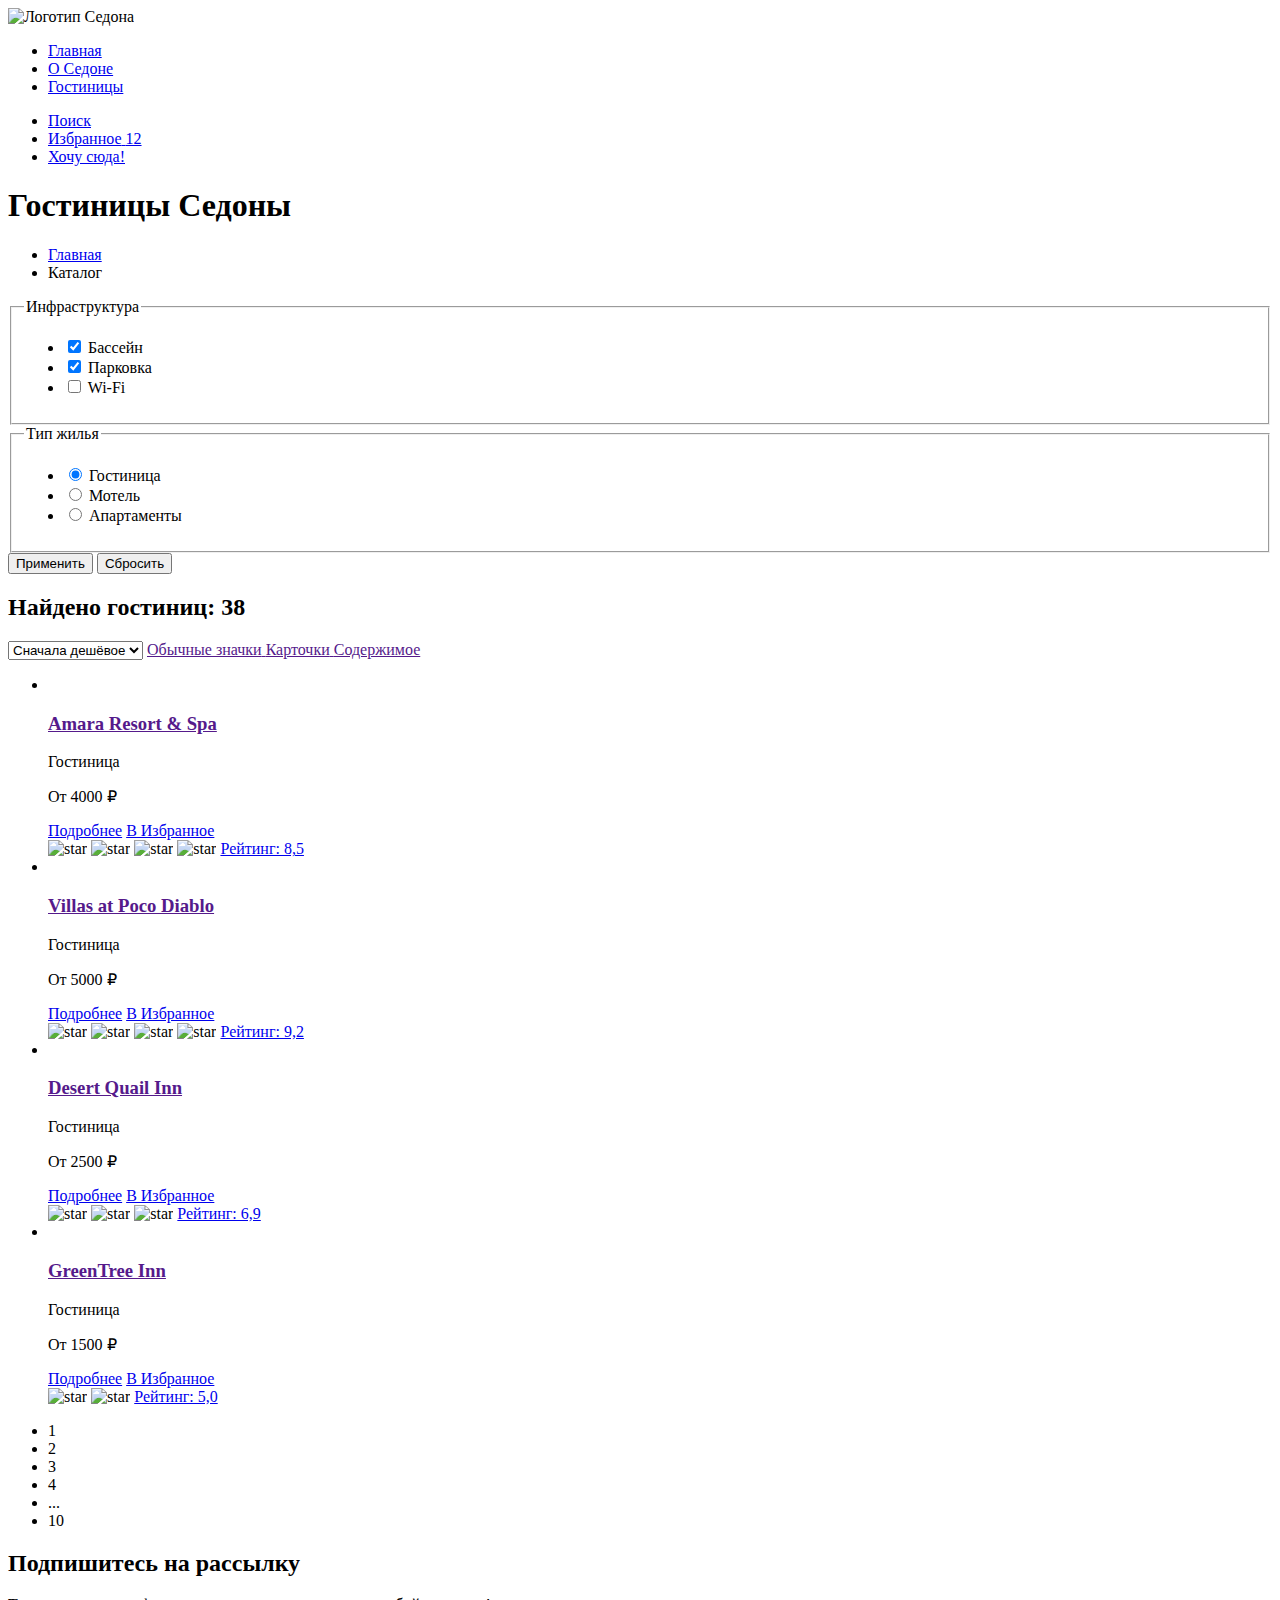
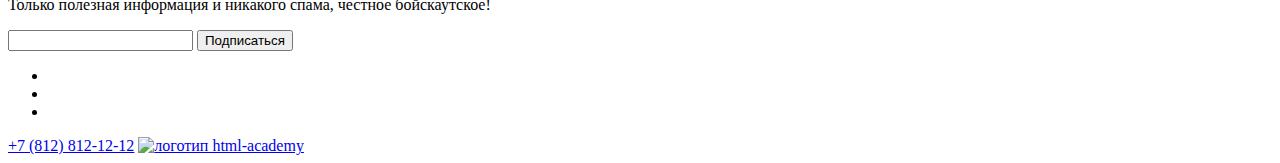
==== catalog.html @ cb2bb81c "завершает разметку catalog.html" ====
<!DOCTYPE html>
<html lang="ru">

<head>
  <meta charset="utf-8">
  <title>Седона каталог</title>
</head>

<body>
  <!--шапка-->
  <header class="header_inner">

    <!--  логотип  -->
    <a>
      <img src="" width="#" height="#" alt="Логотип Седона">
    </a>
    <!--/  логотип  -->

    <!--  основное меню  -->
    <nav class="navigation">
      <ul class="navigation_list">
        <li class="navigation_item">
          <a class="navigation_link" href="#">Главная</a>
        </li>
        <li class="navigation_item">
          <a class="navigation_link" href="#">О Седоне</a>
        </li>
        <li class="navigation_item">
          <a class="navigation_link_current" href="#">Гостиницы</a>
        </li>
      </ul>
    </nav>
    <!--/  основное меню  -->

    <!--  клиентское меню  -->
    <nav class="user_navigation">
      <ul class="navigation_list">
        <li class="navigation_item">
          <a class="navigation_link" href="#">
            <span class="visually-hidden">Поиск</span>
          </a>
        </li>
        <li class="navigation_item">
          <a class="navigation_link" href="#">
            <span class="visually-hidden">Избранное</span>
            <span class="favorites">12</span>
          </a>
        </li>
        <li class="navigation_item">
          <a class="navigation_link" href="#">
            <span class="visually-hidden">Хочу сюда!</span>
          </a>
        </li>
      </ul>
    </nav>
    <!--/  клиентское меню  -->

  </header>
  <!--шапка-->

  <!--основной контент-->
  <main class="main_inner">

    <!--  шапка основного контента  -->
    <header class="header_main_inner">
      <h1>Гостиницы Седоны</h1>
      <ul class="road_at_home">
        <li class="road_at_home_item">
          <a class="road_at_home_link" href="index.html">Главная</a>
        </li>
        <li class="road_at_home_item">
          <a class="road_at_home_link">Каталог</a>
        </li>
      </ul>
    </header>
    <!--/  шапка основного контента  -->

    <!--  выбор гостиницы  -->
    <section class="filter">
      <form class="filter_hotel" action="" method="">
        <!--  инфрасктруктура  -->
        <fieldset class="infrastructure">
          <legend class="infrastructure_title">Инфраструктура</legend>
          <ul class="infrastructure_item">
            <li class="infrastructure_item">
              <label class="infrastructure_link">
                <input class="infrastructure_input" type="checkbox" name="Бассейн" checked>
                Бассейн
              </label>
            </li>
            <li class="infrastructure_item">
              <label class="infrastructure_link">
                <input class="infrastructure_input" type="checkbox" name="Парковка" checked>
                Парковка
              </label>
            </li>
            <li class="infrastructure_item">
              <label class="infrastructure_link">
                <input class="infrastructure_input" type="checkbox" name="Wi-Fi">
                Wi-Fi
              </label>
            </li>
          </ul>
        </fieldset>
        <!--/  инфрасктруктура  -->

        <!--  тип жилья  -->
        <fieldset class="infrastructure">
          <legend class="infrastructure_title">Тип жилья</legend>
          <ul class="infrastructure_item">
            <li class="infrastructure_item">
              <label class="infrastructure_link">
                <input class="infrastructure_input" type="radio" name="infrastructure_group" checked>
                Гостиница
              </label>
            </li>
            <li class="infrastructure_item">
              <label class="infrastructure_link">
                <input class="infrastructure_input" type="radio" name="infrastructure_group">
                Мотель
              </label>
            </li>
            <li class="infrastructure_item">
              <label class="infrastructure_link">
                <input class="infrastructure_input" type="radio" name="infrastructure_group">
                Апартаменты
              </label>
            </li>
          </ul>
        </fieldset>
        <!--/  тип жилья  -->

        <!--  кнопки  -->
        <button class="button" type="submit">Применить</button>
        <button class="button" type="submit">Сбросить</button>
        <!--/  кнопки  -->
      </form>
    </section>
    <!--  выбор гостиницы  -->

    <!--  каталог  -->
    <section class="catalog">
      <h2>Найдено гостиниц: 38</h2>
      <select class="select-control" aria-label="выбор гостиницы по приоритету">
        <option value="cheap">Сначала дешёвое</option>
      </select>

      <!--  ссылки-кнопки  -->
      <a class="button_selected" href="">
        <span class="visually-hidden">Обычные значки</span>
      </a>
      <a class="button" href="">
        <span class="visually-hidden">Карточки</span>
      </a>
      <a class="button" href="">
        <span class="visually-hidden">Содержимое</span>
      </a>
      <!--/  ссылки кнопок  -->

      <!--  выбор отеля  -->
      <ul class="hotel_menu">

        <!--  карточка отеля  -->
        <li class="hotel-card">
          <a class="hotel-card-link" href="">
            <img class="hotel-card-image" src="" alt="">
            <h3 class="hotel-card-title">Amara Resort & Spa</h3>
          </a>
          <p>Гостиница</p>
          <p>От 4000 ₽</p>
          <a class="hotel-card-button button" href="#">Подробнее</a>
          <a class="hotel-card-button button" href="#">В Избранное</a>
          <section class="hotel_raiting">
            <img src="" alt="star">
            <img src="" alt="star">
            <img src="" alt="star">
            <img src="" alt="star">
            <a class="button" href="#">Рейтинг: 8,5</a>
          </section>
        </li>
        <!--/  карточка отеля  -->

        <!--  карточка отеля  -->
        <li class="hotel-card">
          <a class="hotel-card-link" href="">
            <img class="hotel-card-image" src="" alt="">
            <h3 class="hotel-card-title">Villas at Poco Diablo</h3>
          </a>
          <p>Гостиница</p>
          <p>От 5000 ₽</p>
          <a class="hotel-card-button button" href="#">Подробнее</a>
          <a class="hotel-card-button button" href="#">В Избранное</a>
          <section class="hotel_raiting">
            <img src="" alt="star">
            <img src="" alt="star">
            <img src="" alt="star">
            <img src="" alt="star">
            <a class="button" href="#">Рейтинг: 9,2</a>
          </section>
        </li>
        <!--/  карточка отеля  -->

        <!--  карточка отеля  -->
        <li class="hotel-card">
          <a class="hotel-card-link" href="">
            <img class="hotel-card-image" src="" alt="">
            <h3 class="hotel-card-title">Desert Quail Inn</h3>
          </a>
          <p>Гостиница</p>
          <p>От 2500 ₽</p>
          <a class="hotel-card-button button" href="#">Подробнее</a>
          <a class="hotel-card-button button" href="#">В Избранное</a>
          <section class="hotel_raiting">
            <img src="" alt="star">
            <img src="" alt="star">
            <img src="" alt="star">
            <a class="button" href="#">Рейтинг: 6,9</a>
          </section>
        </li>
        <!--/  карточка отеля  -->

        <!--  карточка отеля  -->
        <li class="hotel-card">
          <a class="hotel-card-link" href="">
            <img class="hotel-card-image" src="" alt="">
            <h3 class="hotel-card-title">GreenTree Inn</h3>
          </a>
          <p>Гостиница</p>
          <p>От 1500 ₽</p>
          <a class="hotel-card-button button" href="#">Подробнее</a>
          <a class="hotel-card-button button" href="#">В Избранное</a>
          <section class="hotel_raiting">
            <img src="" alt="star">
            <img src="" alt="star">
            <a class="button" href="#">Рейтинг: 5,0</a>
          </section>
        </li>
        <!--/  карточка отеля  -->

      </ul>
      <!--/  выбор отеля  -->

      <!--  пагинация  -->
      <ul class="pagination">
        <li class="pagination-item">
          <a class="pagination-link pagination-current">1</a>
        </li>
        <li class="pagination-item">
          <a class="pagination-link pagination">2</a>
        </li>
        <li class="pagination-item">
          <a class="pagination-link pagination">3</a>
        </li>
        <li class="pagination-item">
          <a class="pagination-link pagination">4</a>
        </li>
        <li class="pagination-item">
          <a class="pagination-link pagination-white">...</a>
        </li>
        <li class="pagination-item">
          <a class="pagination-link pagination">10</a>
        </li>
      </ul>
      <!--/  пагинация  -->

    </section>
    <!--/  каталог  -->

  </main>
  <!--/основной контент-->

  <!--подвал-->
  <footer>
    <section class="footer_inner">

      <!-- подписка  -->
      <section class="subscribe">
        <section class="subscribe_form">
          <h2>Подпишитесь на рассылку</h2>
          <p>Только полезная информация и никакого спама, честное бойскаутское!</p>
          <label for="form">
            <input type="вашe-mail">
            <button>Подписаться</button>
          </label>
        </section>
      </section>
      <!--/  подписка  -->

      <!-- соцсети -->
      <ul class="social_icons">
        <li>
          <a href="https://vk.com/htmlacademy" class="vk"></a>
        </li>
        <li>
          <a href="https://t.me/htmlacademy" class="telegram"></a>
        </li>
        <li>
          <a href="https://www.youtube.com/user/htmlacademyru" class="youtube"></a>
        </li>
      </ul>
      <!--/ соцсети -->

      <!-- контактный телефон -->
      <span class="telephone">
        <a href=”tel:+78128121212”>+7 (812) 812-12-12</a>
      </span>
      <!--/ контактный телефон -->

      <!-- логотип академии -->
      <span>
        <a href="https://htmlacademy.ru/"><img src="" alt="логотип html-academy"></a>
      </span>
      <!--/ логотип академии -->

    </section>
  </footer>
  <!--/подвал-->
</body>

</html>
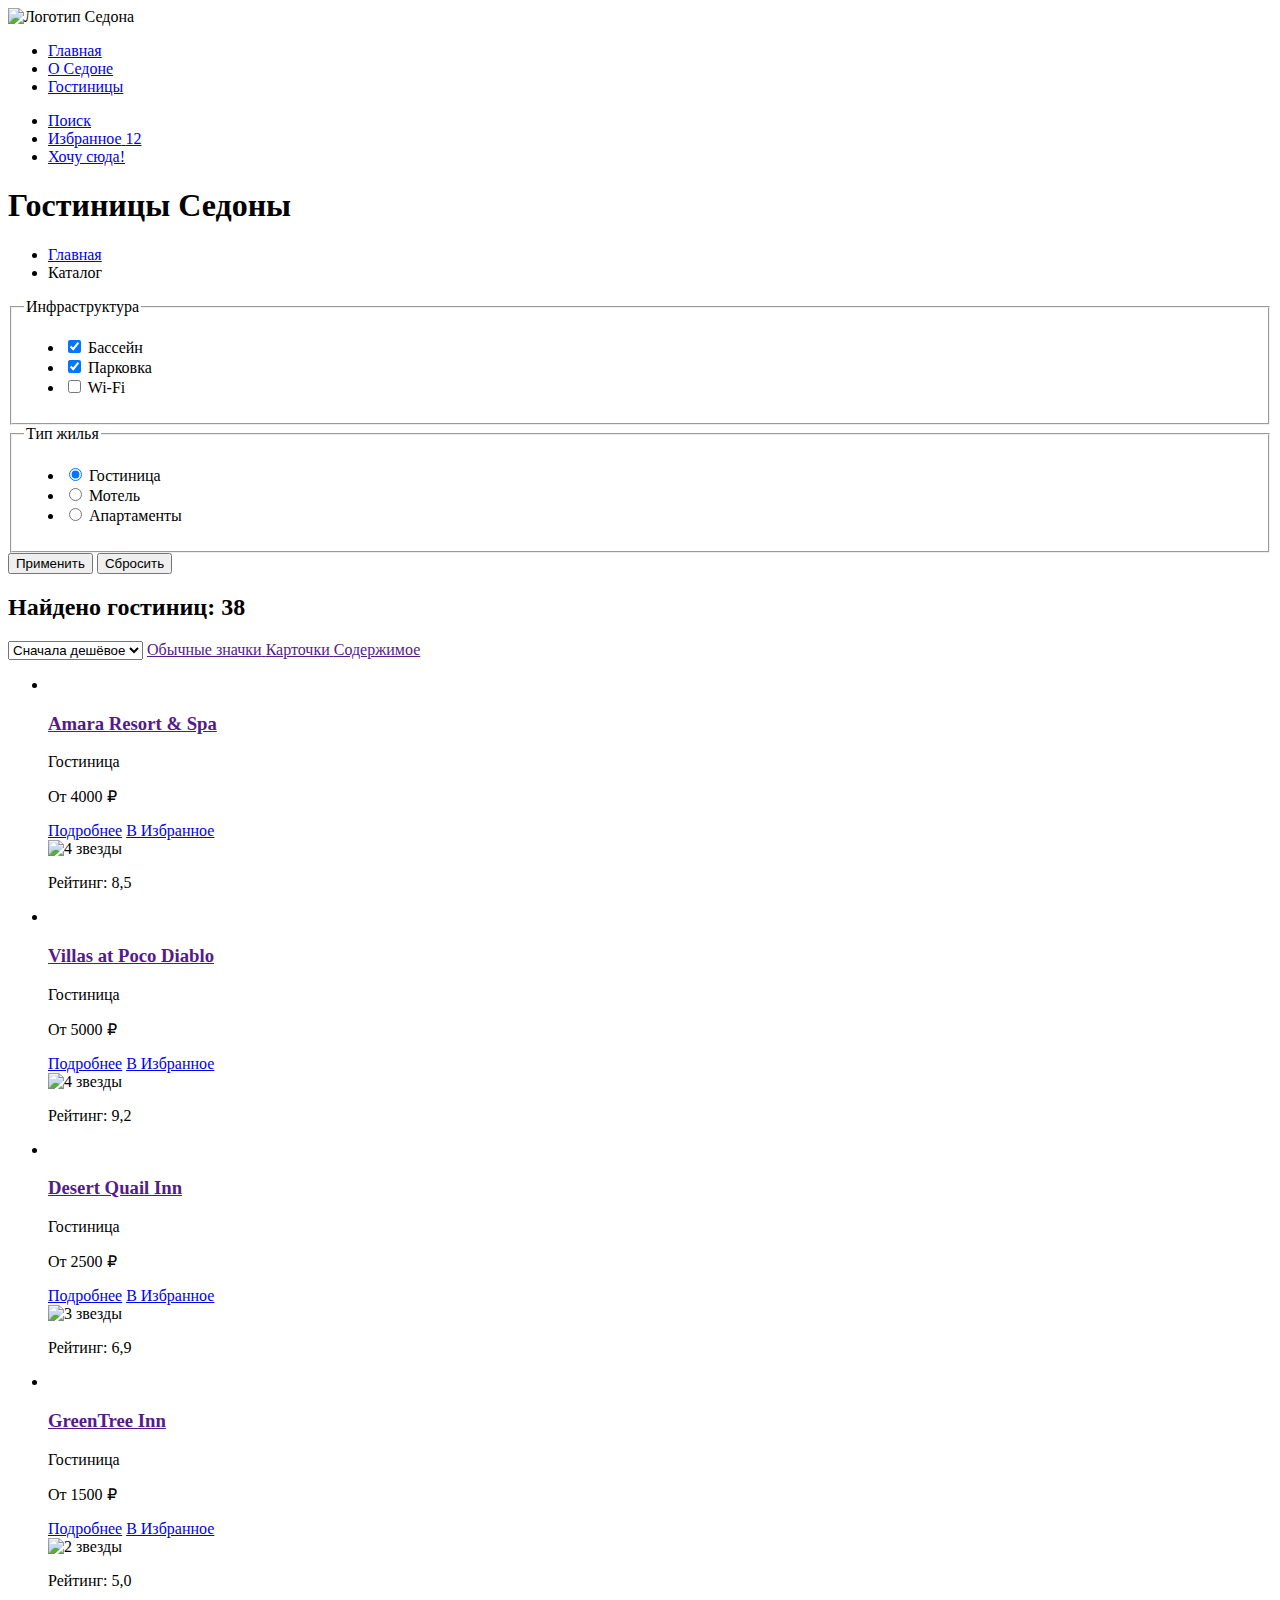
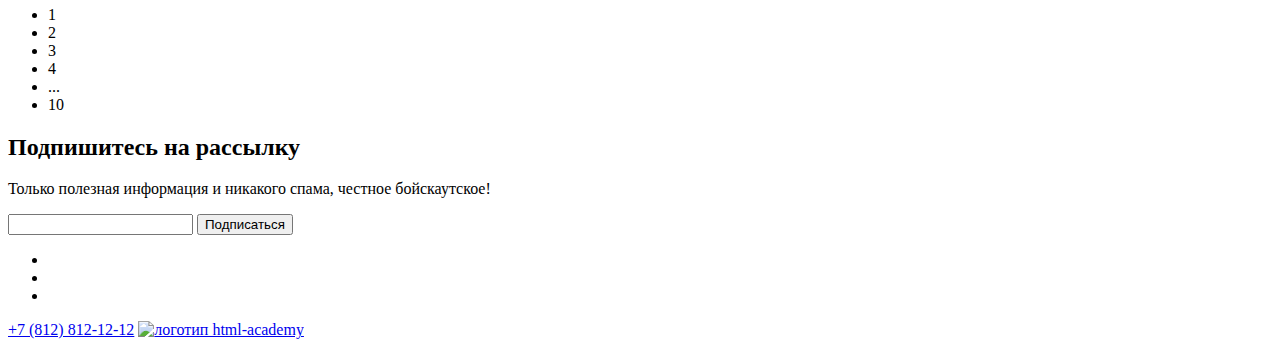
==== commit c5ee5700: "заканчивает catalog.html (!!!кл.меню!!!)" ====
--- a/catalog.html
+++ b/catalog.html
@@ -26,7 +26,7 @@
           <a class="navigation_link" href="#">О Седоне</a>
         </li>
         <li class="navigation_item">
-          <a class="navigation_link_current" href="#">Гостиницы</a>
+          <a class="navigation_link navigation_link_current" href="#">Гостиницы</a>
         </li>
       </ul>
     </nav>
@@ -84,13 +84,13 @@
           <ul class="infrastructure_item">
             <li class="infrastructure_item">
               <label class="infrastructure_link">
-                <input class="infrastructure_input" type="checkbox" name="Бассейн" checked>
+                <input class="infrastructure_input" type="checkbox" name="swimming_pool" checked>
                 Бассейн
               </label>
             </li>
             <li class="infrastructure_item">
               <label class="infrastructure_link">
-                <input class="infrastructure_input" type="checkbox" name="Парковка" checked>
+                <input class="infrastructure_input" type="checkbox" name="parking" checked>
                 Парковка
               </label>
             </li>
@@ -110,19 +110,19 @@
           <ul class="infrastructure_item">
             <li class="infrastructure_item">
               <label class="infrastructure_link">
-                <input class="infrastructure_input" type="radio" name="infrastructure_group" checked>
+                <input class="infrastructure_input" type="radio" name="infrastructure_group" value="hotel" checked>
                 Гостиница
               </label>
             </li>
             <li class="infrastructure_item">
               <label class="infrastructure_link">
-                <input class="infrastructure_input" type="radio" name="infrastructure_group">
+                <input class="infrastructure_input" type="radio" name="infrastructure_group" value="motel">
                 Мотель
               </label>
             </li>
             <li class="infrastructure_item">
               <label class="infrastructure_link">
-                <input class="infrastructure_input" type="radio" name="infrastructure_group">
+                <input class="infrastructure_input" type="radio" name="infrastructure_group" value="apartments">
                 Апартаменты
               </label>
             </li>
@@ -132,7 +132,7 @@
 
         <!--  кнопки  -->
         <button class="button" type="submit">Применить</button>
-        <button class="button" type="submit">Сбросить</button>
+        <button class="button" type="reset">Сбросить</button>
         <!--/  кнопки  -->
       </form>
     </section>
@@ -171,11 +171,8 @@
           <a class="hotel-card-button button" href="#">Подробнее</a>
           <a class="hotel-card-button button" href="#">В Избранное</a>
           <section class="hotel_raiting">
-            <img src="" alt="star">
-            <img src="" alt="star">
-            <img src="" alt="star">
-            <img src="" alt="star">
-            <a class="button" href="#">Рейтинг: 8,5</a>
+            <img src="" alt="4 звезды">
+            <p>Рейтинг: 8,5</p>
           </section>
         </li>
         <!--/  карточка отеля  -->
@@ -191,11 +188,8 @@
           <a class="hotel-card-button button" href="#">Подробнее</a>
           <a class="hotel-card-button button" href="#">В Избранное</a>
           <section class="hotel_raiting">
-            <img src="" alt="star">
-            <img src="" alt="star">
-            <img src="" alt="star">
-            <img src="" alt="star">
-            <a class="button" href="#">Рейтинг: 9,2</a>
+            <img src="" alt="4 звезды">
+            <p>Рейтинг: 9,2</p>
           </section>
         </li>
         <!--/  карточка отеля  -->
@@ -211,10 +205,8 @@
           <a class="hotel-card-button button" href="#">Подробнее</a>
           <a class="hotel-card-button button" href="#">В Избранное</a>
           <section class="hotel_raiting">
-            <img src="" alt="star">
-            <img src="" alt="star">
-            <img src="" alt="star">
-            <a class="button" href="#">Рейтинг: 6,9</a>
+            <img src="" alt="3 звезды">
+            <p>Рейтинг: 6,9</p>
           </section>
         </li>
         <!--/  карточка отеля  -->
@@ -230,9 +222,8 @@
           <a class="hotel-card-button button" href="#">Подробнее</a>
           <a class="hotel-card-button button" href="#">В Избранное</a>
           <section class="hotel_raiting">
-            <img src="" alt="star">
-            <img src="" alt="star">
-            <a class="button" href="#">Рейтинг: 5,0</a>
+            <img src="" alt="2 звезды">
+            <p>Рейтинг: 5,0</p>
           </section>
         </li>
         <!--/  карточка отеля  -->
@@ -275,27 +266,23 @@
 
       <!-- подписка  -->
       <section class="subscribe">
-        <section class="subscribe_form">
-          <h2>Подпишитесь на рассылку</h2>
-          <p>Только полезная информация и никакого спама, честное бойскаутское!</p>
-          <label for="form">
-            <input type="вашe-mail">
-            <button>Подписаться</button>
-          </label>
-        </section>
+        <h2>Подпишитесь на рассылку</h2>
+        <p>Только полезная информация и никакого спама, честное бойскаутское!</p>
+        <input type="вашe-mail">
+        <button>Подписаться</button>
       </section>
       <!--/  подписка  -->
 
       <!-- соцсети -->
       <ul class="social_icons">
         <li>
-          <a href="https://vk.com/htmlacademy" class="vk"></a>
+          <a href="https://vk.com/htmlacademy" class="vk" area-label="иконка вконтакте"></a>
         </li>
         <li>
-          <a href="https://t.me/htmlacademy" class="telegram"></a>
+          <a href="https://t.me/htmlacademy" class="telegram" area-label="иконка телеграм"></a>
         </li>
         <li>
-          <a href="https://www.youtube.com/user/htmlacademyru" class="youtube"></a>
+          <a href="https://www.youtube.com/user/htmlacademyru" class="youtube" area-label="иконка ютуб"></a>
         </li>
       </ul>
       <!--/ соцсети -->
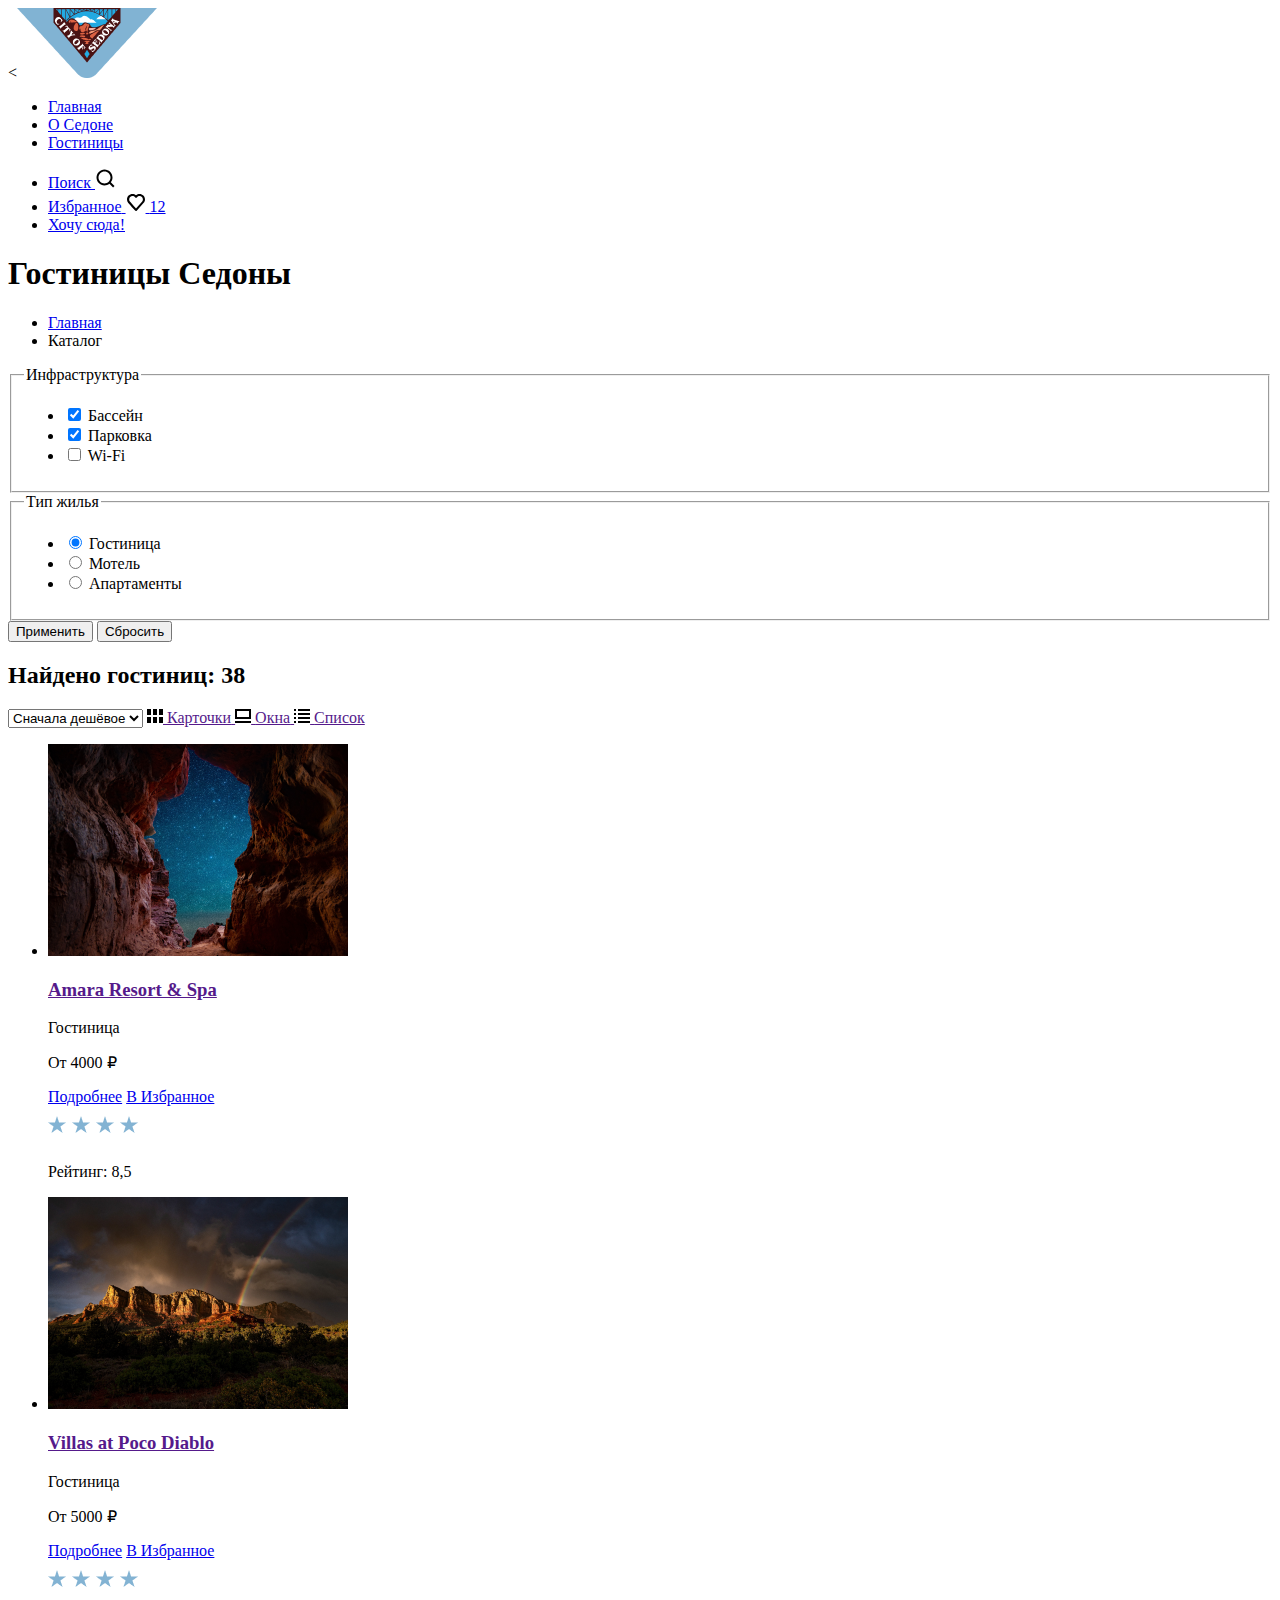
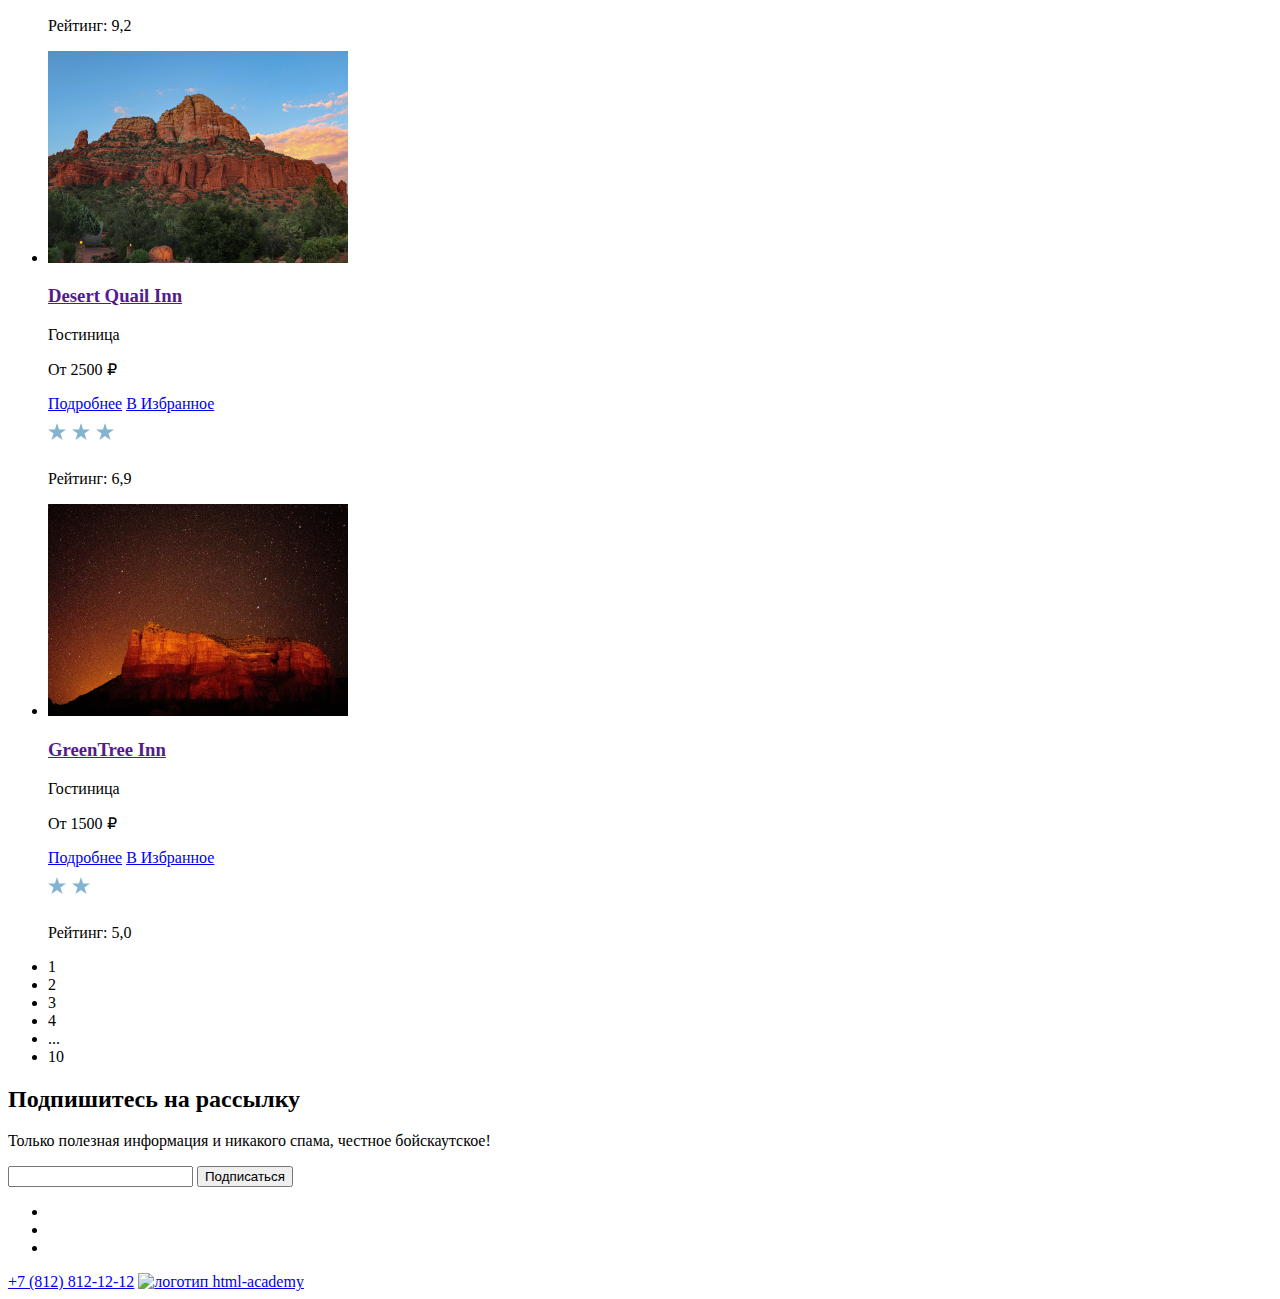
==== commit d0c5ae35: "работает с графикой" ====
--- a/catalog.html
+++ b/catalog.html
@@ -1,307 +1,364 @@
 <!DOCTYPE html>
 <html lang="ru">
 
-<head>
-  <meta charset="utf-8">
-  <title>Седона каталог</title>
-</head>
-
-<body>
-  <!--шапка-->
-  <header class="header_inner">
-
-    <!--  логотип  -->
-    <a>
-      <img src="" width="#" height="#" alt="Логотип Седона">
-    </a>
-    <!--/  логотип  -->
-
-    <!--  основное меню  -->
-    <nav class="navigation">
-      <ul class="navigation_list">
-        <li class="navigation_item">
-          <a class="navigation_link" href="#">Главная</a>
-        </li>
-        <li class="navigation_item">
-          <a class="navigation_link" href="#">О Седоне</a>
-        </li>
-        <li class="navigation_item">
-          <a class="navigation_link navigation_link_current" href="#">Гостиницы</a>
-        </li>
-      </ul>
-    </nav>
-    <!--/  основное меню  -->
-
-    <!--  клиентское меню  -->
-    <nav class="user_navigation">
-      <ul class="navigation_list">
-        <li class="navigation_item">
-          <a class="navigation_link" href="#">
-            <span class="visually-hidden">Поиск</span>
-          </a>
-        </li>
-        <li class="navigation_item">
-          <a class="navigation_link" href="#">
-            <span class="visually-hidden">Избранное</span>
-            <span class="favorites">12</span>
-          </a>
-        </li>
-        <li class="navigation_item">
-          <a class="navigation_link" href="#">
-            <span class="visually-hidden">Хочу сюда!</span>
-          </a>
-        </li>
-      </ul>
-    </nav>
-    <!--/  клиентское меню  -->
-
-  </header>
-  <!--шапка-->
-
-  <!--основной контент-->
-  <main class="main_inner">
-
-    <!--  шапка основного контента  -->
-    <header class="header_main_inner">
-      <h1>Гостиницы Седоны</h1>
-      <ul class="road_at_home">
-        <li class="road_at_home_item">
-          <a class="road_at_home_link" href="index.html">Главная</a>
-        </li>
-        <li class="road_at_home_item">
-          <a class="road_at_home_link">Каталог</a>
-        </li>
-      </ul>
+  <head>
+    <meta charset="utf-8">
+    <title>Седона каталог</title>
+  </head>
+
+  <body>
+    <!--шапка-->
+    <header class="header_inner">
+
+      <!--  логотип  -->
+      <a>
+        <<img src="img/logo_sedona.png" width="140" height="70" alt="Логотип Седона">
+      </a>
+      <!--/  логотип  -->
+
+      <!--  основное меню  -->
+      <nav class="navigation">
+        <ul class="navigation_list">
+          <li class="navigation_item">
+            <a href="#">Главная</a>
+          </li>
+          <li class="navigation_item">
+            <a href="#">О Седоне</a>
+          </li>
+          <li class="navigation_item">
+            <a class="navigation_link_current" href="#">Гостиницы</a>
+          </li>
+        </ul>
+      </nav>
+      <!--/  основное меню  -->
+
+      <!--  клиентское меню  -->
+      <nav class="user_navigation">
+        <ul class="navigation_list">
+          <li class="navigation_item">
+            <a href="#">
+              <span class="visually-hidden">Поиск</span>
+              <svg width="20" height="20" viewBox="0 0 20 20" fill="none" xmlns="http://www.w3.org/2000/svg">
+                <path
+                  d="M19.5 18.0083L15.8 14.3287C16.8 13.0359 17.5 11.3453 17.5 9.4558C17.5 5.08011 13.9 1.5 9.5 1.5C5.1 1.5 1.5 5.17956 1.5 9.55525C1.5 13.9309 5.1 17.511 9.5 17.511C11.3 17.511 13 16.9144 14.4 15.8204L18.1 19.5L19.5 18.0083ZM9.5 15.5221C6.2 15.5221 3.5 12.837 3.5 9.55525C3.5 6.27348 6.2 3.5884 9.5 3.5884C12.8 3.5884 15.5 6.27348 15.5 9.55525C15.5 12.837 12.8 15.5221 9.5 15.5221Z"
+                  fill="black" />
+              </svg>
+            </a>
+          </li>
+          <li class="navigation_item">
+            <a href="#">
+              <span class="visually-hidden">Избранное</span>
+              <svg width="20" height="20" viewBox="0 0 20 20" fill="none" xmlns="http://www.w3.org/2000/svg">
+                <path
+                  d="M9.9 19C9.6 19 9.3 18.9 9.1 18.6C3.7 12.5 2.4 11.1 2.1 10.7C1.4 9.8 1 8.6 1 7.4C1 4.4 3.4 2 6.5 2C7.8 2 9 2.5 10 3.3C11 2.5 12.3 2 13.5 2C16.5 2 19 4.4 19 7.4C19 8.7 18.5 9.9 17.7 10.8L10.7 18.7C10.5 18.9 10.3 19 9.9 19ZM3.9 9.5C4.2 9.9 7.4 13.5 10 16.4L16.2 9.4C16.7 8.9 16.9 8.2 16.9 7.4C16.9 5.6 15.4 4.1 13.6 4.1C12.6 4.1 11.6 4.6 10.9 5.4C10.6 5.7 10.3 5.8 10 5.8C9.7 5.8 9.4 5.6 9.2 5.4C8.5 4.6 7.5 4.1 6.5 4.1C4.7 4.1 3.2 5.6 3.2 7.4C3.1 8.3 3.5 9 3.9 9.5C3.8 9.5 3.8 9.5 3.9 9.5Z"
+                  fill="black" />
+              </svg>
+              <span class="favorites">12</span>
+            </a>
+          </li>
+          <li class="navigation_item">
+            <a href="#">
+              <span class="visually-hidden">Хочу сюда!</span>
+            </a>
+          </li>
+        </ul>
+      </nav>
+      <!--/  клиентское меню  -->
+
     </header>
-    <!--/  шапка основного контента  -->
-
-    <!--  выбор гостиницы  -->
-    <section class="filter">
-      <form class="filter_hotel" action="" method="">
-        <!--  инфрасктруктура  -->
-        <fieldset class="infrastructure">
-          <legend class="infrastructure_title">Инфраструктура</legend>
-          <ul class="infrastructure_item">
-            <li class="infrastructure_item">
-              <label class="infrastructure_link">
-                <input class="infrastructure_input" type="checkbox" name="swimming_pool" checked>
-                Бассейн
-              </label>
-            </li>
-            <li class="infrastructure_item">
-              <label class="infrastructure_link">
-                <input class="infrastructure_input" type="checkbox" name="parking" checked>
-                Парковка
-              </label>
-            </li>
-            <li class="infrastructure_item">
-              <label class="infrastructure_link">
-                <input class="infrastructure_input" type="checkbox" name="Wi-Fi">
-                Wi-Fi
-              </label>
-            </li>
-          </ul>
-        </fieldset>
-        <!--/  инфрасктруктура  -->
-
-        <!--  тип жилья  -->
-        <fieldset class="infrastructure">
-          <legend class="infrastructure_title">Тип жилья</legend>
-          <ul class="infrastructure_item">
-            <li class="infrastructure_item">
-              <label class="infrastructure_link">
-                <input class="infrastructure_input" type="radio" name="infrastructure_group" value="hotel" checked>
-                Гостиница
-              </label>
-            </li>
-            <li class="infrastructure_item">
-              <label class="infrastructure_link">
-                <input class="infrastructure_input" type="radio" name="infrastructure_group" value="motel">
-                Мотель
-              </label>
-            </li>
-            <li class="infrastructure_item">
-              <label class="infrastructure_link">
-                <input class="infrastructure_input" type="radio" name="infrastructure_group" value="apartments">
-                Апартаменты
-              </label>
-            </li>
-          </ul>
-        </fieldset>
-        <!--/  тип жилья  -->
-
-        <!--  кнопки  -->
-        <button class="button" type="submit">Применить</button>
-        <button class="button" type="reset">Сбросить</button>
-        <!--/  кнопки  -->
-      </form>
-    </section>
-    <!--  выбор гостиницы  -->
-
-    <!--  каталог  -->
-    <section class="catalog">
-      <h2>Найдено гостиниц: 38</h2>
-      <select class="select-control" aria-label="выбор гостиницы по приоритету">
-        <option value="cheap">Сначала дешёвое</option>
-      </select>
-
-      <!--  ссылки-кнопки  -->
-      <a class="button_selected" href="">
-        <span class="visually-hidden">Обычные значки</span>
-      </a>
-      <a class="button" href="">
-        <span class="visually-hidden">Карточки</span>
-      </a>
-      <a class="button" href="">
-        <span class="visually-hidden">Содержимое</span>
-      </a>
-      <!--/  ссылки кнопок  -->
-
-      <!--  выбор отеля  -->
-      <ul class="hotel_menu">
-
-        <!--  карточка отеля  -->
-        <li class="hotel-card">
-          <a class="hotel-card-link" href="">
-            <img class="hotel-card-image" src="" alt="">
-            <h3 class="hotel-card-title">Amara Resort & Spa</h3>
-          </a>
-          <p>Гостиница</p>
-          <p>От 4000 ₽</p>
-          <a class="hotel-card-button button" href="#">Подробнее</a>
-          <a class="hotel-card-button button" href="#">В Избранное</a>
-          <section class="hotel_raiting">
-            <img src="" alt="4 звезды">
-            <p>Рейтинг: 8,5</p>
-          </section>
-        </li>
-        <!--/  карточка отеля  -->
-
-        <!--  карточка отеля  -->
-        <li class="hotel-card">
-          <a class="hotel-card-link" href="">
-            <img class="hotel-card-image" src="" alt="">
-            <h3 class="hotel-card-title">Villas at Poco Diablo</h3>
-          </a>
-          <p>Гостиница</p>
-          <p>От 5000 ₽</p>
-          <a class="hotel-card-button button" href="#">Подробнее</a>
-          <a class="hotel-card-button button" href="#">В Избранное</a>
-          <section class="hotel_raiting">
-            <img src="" alt="4 звезды">
-            <p>Рейтинг: 9,2</p>
-          </section>
-        </li>
-        <!--/  карточка отеля  -->
-
-        <!--  карточка отеля  -->
-        <li class="hotel-card">
-          <a class="hotel-card-link" href="">
-            <img class="hotel-card-image" src="" alt="">
-            <h3 class="hotel-card-title">Desert Quail Inn</h3>
-          </a>
-          <p>Гостиница</p>
-          <p>От 2500 ₽</p>
-          <a class="hotel-card-button button" href="#">Подробнее</a>
-          <a class="hotel-card-button button" href="#">В Избранное</a>
-          <section class="hotel_raiting">
-            <img src="" alt="3 звезды">
-            <p>Рейтинг: 6,9</p>
-          </section>
-        </li>
-        <!--/  карточка отеля  -->
-
-        <!--  карточка отеля  -->
-        <li class="hotel-card">
-          <a class="hotel-card-link" href="">
-            <img class="hotel-card-image" src="" alt="">
-            <h3 class="hotel-card-title">GreenTree Inn</h3>
-          </a>
-          <p>Гостиница</p>
-          <p>От 1500 ₽</p>
-          <a class="hotel-card-button button" href="#">Подробнее</a>
-          <a class="hotel-card-button button" href="#">В Избранное</a>
-          <section class="hotel_raiting">
-            <img src="" alt="2 звезды">
-            <p>Рейтинг: 5,0</p>
-          </section>
-        </li>
-        <!--/  карточка отеля  -->
-
-      </ul>
-      <!--/  выбор отеля  -->
-
-      <!--  пагинация  -->
-      <ul class="pagination">
-        <li class="pagination-item">
-          <a class="pagination-link pagination-current">1</a>
-        </li>
-        <li class="pagination-item">
-          <a class="pagination-link pagination">2</a>
-        </li>
-        <li class="pagination-item">
-          <a class="pagination-link pagination">3</a>
-        </li>
-        <li class="pagination-item">
-          <a class="pagination-link pagination">4</a>
-        </li>
-        <li class="pagination-item">
-          <a class="pagination-link pagination-white">...</a>
-        </li>
-        <li class="pagination-item">
-          <a class="pagination-link pagination">10</a>
-        </li>
-      </ul>
-      <!--/  пагинация  -->
-
-    </section>
-    <!--/  каталог  -->
-
-  </main>
-  <!--/основной контент-->
-
-  <!--подвал-->
-  <footer>
-    <section class="footer_inner">
-
-      <!-- подписка  -->
-      <section class="subscribe">
-        <h2>Подпишитесь на рассылку</h2>
-        <p>Только полезная информация и никакого спама, честное бойскаутское!</p>
-        <input type="вашe-mail">
-        <button>Подписаться</button>
+    <!--шапка-->
+
+    <!--основной контент-->
+    <main class="main_inner">
+
+      <!--  шапка основного контента  -->
+      <header class="header_main_inner">
+        <h1>Гостиницы Седоны</h1>
+        <ul class="road_at_home">
+          <li class="road_at_home_item">
+            <a class="road_at_home_link" href="index.html">Главная</a>
+          </li>
+          <li class="road_at_home_item">
+            <a class="road_at_home_link">Каталог</a>
+          </li>
+        </ul>
+      </header>
+      <!--/  шапка основного контента  -->
+
+      <!--  выбор гостиницы  -->
+      <section class="filter">
+        <form class="filter_hotel" action="" method="">
+          <!--  инфрасктруктура  -->
+          <fieldset class="infrastructure">
+            <legend class="infrastructure_title">Инфраструктура</legend>
+            <ul class="infrastructure_item">
+              <li class="infrastructure_item">
+                <label class="infrastructure_link">
+                  <input class="infrastructure_input" type="checkbox" name="swimming_pool" checked>
+                  Бассейн
+                </label>
+              </li>
+              <li class="infrastructure_item">
+                <label class="infrastructure_link">
+                  <input class="infrastructure_input" type="checkbox" name="parking" checked>
+                  Парковка
+                </label>
+              </li>
+              <li class="infrastructure_item">
+                <label class="infrastructure_link">
+                  <input class="infrastructure_input" type="checkbox" name="Wi-Fi">
+                  Wi-Fi
+                </label>
+              </li>
+            </ul>
+          </fieldset>
+          <!--/  инфрасктруктура  -->
+
+          <!--  тип жилья  -->
+          <fieldset class="infrastructure">
+            <legend class="infrastructure_title">Тип жилья</legend>
+            <ul class="infrastructure_item">
+              <li class="infrastructure_item">
+                <label class="infrastructure_link">
+                  <input class="infrastructure_input" type="radio" name="infrastructure_group" value="hotel" checked>
+                  Гостиница
+                </label>
+              </li>
+              <li class="infrastructure_item">
+                <label class="infrastructure_link">
+                  <input class="infrastructure_input" type="radio" name="infrastructure_group" value="motel">
+                  Мотель
+                </label>
+              </li>
+              <li class="infrastructure_item">
+                <label class="infrastructure_link">
+                  <input class="infrastructure_input" type="radio" name="infrastructure_group" value="apartments">
+                  Апартаменты
+                </label>
+              </li>
+            </ul>
+          </fieldset>
+          <!--/  тип жилья  -->
+
+          <!--  кнопки  -->
+          <button class="button" type="submit">Применить</button>
+          <button class="button" type="reset">Сбросить</button>
+          <!--/  кнопки  -->
+        </form>
       </section>
-      <!--/  подписка  -->
-
-      <!-- соцсети -->
-      <ul class="social_icons">
-        <li>
-          <a href="https://vk.com/htmlacademy" class="vk" area-label="иконка вконтакте"></a>
-        </li>
-        <li>
-          <a href="https://t.me/htmlacademy" class="telegram" area-label="иконка телеграм"></a>
-        </li>
-        <li>
-          <a href="https://www.youtube.com/user/htmlacademyru" class="youtube" area-label="иконка ютуб"></a>
-        </li>
-      </ul>
-      <!--/ соцсети -->
-
-      <!-- контактный телефон -->
-      <span class="telephone">
-        <a href=”tel:+78128121212”>+7 (812) 812-12-12</a>
-      </span>
-      <!--/ контактный телефон -->
-
-      <!-- логотип академии -->
-      <span>
-        <a href="https://htmlacademy.ru/"><img src="" alt="логотип html-academy"></a>
-      </span>
-      <!--/ логотип академии -->
-
-    </section>
-  </footer>
-  <!--/подвал-->
-</body>
+      <!--  выбор гостиницы  -->
+
+      <!--  каталог  -->
+      <section class="catalog">
+        <h2>Найдено гостиниц: 38</h2>
+        <select class="select-control" aria-label="выбор гостиницы по приоритету">
+          <option value="cheap">Сначала дешёвое</option>
+        </select>
+
+        <!--  ссылки-кнопки  -->
+        <a class="button_selected" href="">
+          <svg width="16" height="14" viewBox="0 0 16 14" fill="none" xmlns="http://www.w3.org/2000/svg">
+            <g clip-path="url(#clip0_52012_55)">
+              <path d="M4 0H0V6H4V0Z" fill="black" />
+              <path d="M16 0H12V6H16V0Z" fill="black" />
+              <path d="M10 0H6V6H10V0Z" fill="black" />
+              <path d="M4 8H0V14H4V8Z" fill="black" />
+              <path d="M16 8H12V14H16V8Z" fill="black" />
+              <path d="M10 8H6V14H10V8Z" fill="black" />
+            </g>
+            <defs>
+              <clipPath id="clip0_52012_55">
+                <rect width="16" height="14" fill="white" />
+              </clipPath>
+            </defs>
+          </svg>
+          <span class="visually-hidden">Карточки</span>
+        </a>
+        <a class="button" href="">
+          <svg width="16" height="14" viewBox="0 0 16 14" fill="none" xmlns="http://www.w3.org/2000/svg">
+            <g clip-path="url(#clip0_52012_132)">
+              <path d="M16 12H0V14H16V12Z" fill="black" />
+              <path d="M14 2V8H2V2H14ZM16 0H0V10H16V0Z" fill="black" />
+            </g>
+            <defs>
+              <clipPath id="clip0_52012_132">
+                <rect width="16" height="14" fill="white" />
+              </clipPath>
+            </defs>
+          </svg>
+          <span class="visually-hidden">Окна</span>
+        </a>
+        <a class="button" href="">
+          <svg width="16" height="14" viewBox="0 0 16 14" fill="none" xmlns="http://www.w3.org/2000/svg">
+            <g clip-path="url(#clip0_52012_94)">
+              <path d="M2 0H0V2H2V0Z" fill="black" />
+              <path d="M16 0H4V2H16V0Z" fill="black" />
+              <path d="M2 4H0V6H2V4Z" fill="black" />
+              <path d="M16 4H4V6H16V4Z" fill="black" />
+              <path d="M2 8H0V10H2V8Z" fill="black" />
+              <path d="M16 8H4V10H16V8Z" fill="black" />
+              <path d="M2 12H0V14H2V12Z" fill="black" />
+              <path d="M16 12H4V14H16V12Z" fill="black" />
+            </g>
+            <defs>
+              <clipPath id="clip0_52012_94">
+                <rect width="16" height="14" fill="white" />
+              </clipPath>
+            </defs>
+          </svg>
+          <span class="visually-hidden">Список</span>
+        </a>
+        <!--/  ссылки кнопок  -->
+
+        <!--  выбор отеля  -->
+        <ul class="hotel_menu">
+
+          <!--  карточка отеля  -->
+          <li class="hotel-card">
+            <a class="hotel-card-link" href="">
+              <img class="hotel-card-image" src="img/catalog_img/Amara_Resont_&_Spa.png" width="300" height="212"
+                alt="карточка гостиницы Amara Resort & Spa">
+              <h3 class="hotel-card-title">Amara Resort & Spa</h3>
+            </a>
+            <p>Гостиница</p>
+            <p>От 4000 ₽</p>
+            <a class="hotel-card-button button" href="#">Подробнее</a>
+            <a class="hotel-card-button button" href="#">В Избранное</a>
+            <section class="hotel_raiting">
+              <img src="img/catalog_img/4_stars.png" width="140" height="37" alt="4 звезды">
+              <p>Рейтинг: 8,5</p>
+            </section>
+          </li>
+          <!--/  карточка отеля  -->
+
+          <!--  карточка отеля  -->
+          <li class="hotel-card">
+            <a class="hotel-card-link" href="">
+              <img class="hotel-card-image" src="img/catalog_img/Villas_at_Poco_Diablo.png" width="300" height="212"
+                alt="карточка гостиницы Villas at Poco Diablo">
+              <h3 class="hotel-card-title">Villas at Poco Diablo</h3>
+            </a>
+            <p>Гостиница</p>
+            <p>От 5000 ₽</p>
+            <a class="hotel-card-button button" href="#">Подробнее</a>
+            <a class="hotel-card-button button" href="#">В Избранное</a>
+            <section class="hotel_raiting">
+              <img src="img/catalog_img/4_stars.png" width="140" height="37" alt="4 звезды">
+              <p>Рейтинг: 9,2</p>
+            </section>
+          </li>
+          <!--/  карточка отеля  -->
+
+          <!--  карточка отеля  -->
+          <li class="hotel-card">
+            <a class="hotel-card-link" href="">
+              <img class="hotel-card-image" src="img/catalog_img/Desert_Quail_Inn.png" width="300" height="212"
+                alt="карточка гостиницы Desert Quail Inn">
+              <h3 class="hotel-card-title">Desert Quail Inn</h3>
+            </a>
+            <p>Гостиница</p>
+            <p>От 2500 ₽</p>
+            <a class="hotel-card-button button" href="#">Подробнее</a>
+            <a class="hotel-card-button button" href="#">В Избранное</a>
+            <section class="hotel_raiting">
+              <img src="img/catalog_img/3_stars.png" width="140" height="37" alt="3 звезды">
+              <p>Рейтинг: 6,9</p>
+            </section>
+          </li>
+          <!--/  карточка отеля  -->
+
+          <!--  карточка отеля  -->
+          <li class="hotel-card">
+            <a class="hotel-card-link" href="">
+              <img class="hotel-card-image" width="300" height="212" src="img/catalog_img/GreenTree_Inn.png"
+                alt="карточка гостиницы GreenTree Inn">
+              <h3 class="hotel-card-title">GreenTree Inn</h3>
+            </a>
+            <p>Гостиница</p>
+            <p>От 1500 ₽</p>
+            <a class="hotel-card-button button" href="#">Подробнее</a>
+            <a class="hotel-card-button button" href="#">В Избранное</a>
+            <section class="hotel_raiting">
+              <img src="img/catalog_img/2_stars.png" width="140" height="37" alt="2 звезды">
+              <p>Рейтинг: 5,0</p>
+            </section>
+          </li>
+          <!--/  карточка отеля  -->
+
+        </ul>
+        <!--/  выбор отеля  -->
+
+        <!--  пагинация  -->
+        <ul class="pagination">
+          <li class="pagination-item">
+            <a class="pagination-link pagination-current">1</a>
+          </li>
+          <li class="pagination-item">
+            <a class="pagination-link pagination">2</a>
+          </li>
+          <li class="pagination-item">
+            <a class="pagination-link pagination">3</a>
+          </li>
+          <li class="pagination-item">
+            <a class="pagination-link pagination">4</a>
+          </li>
+          <li class="pagination-item">
+            <a class="pagination-link pagination-white">...</a>
+          </li>
+          <li class="pagination-item">
+            <a class="pagination-link pagination">10</a>
+          </li>
+        </ul>
+        <!--/  пагинация  -->
+
+      </section>
+      <!--/  каталог  -->
+
+    </main>
+    <!--/основной контент-->
+
+    <!--подвал-->
+    <footer>
+      <section class="footer_inner">
+
+        <!-- подписка  -->
+        <section class="subscribe">
+          <h2>Подпишитесь на рассылку</h2>
+          <p>Только полезная информация и никакого спама, честное бойскаутское!</p>
+          <input type="вашe-mail">
+          <button>Подписаться</button>
+        </section>
+        <!--/  подписка  -->
+
+        <!-- соцсети -->
+        <ul class="social_icons">
+          <li>
+            <a href="https://vk.com/htmlacademy" class="vk" area-label="иконка вконтакте"></a>
+          </li>
+          <li>
+            <a href="https://t.me/htmlacademy" class="telegram" area-label="иконка телеграм"></a>
+          </li>
+          <li>
+            <a href="https://www.youtube.com/user/htmlacademyru" class="youtube" area-label="иконка ютуб"></a>
+          </li>
+        </ul>
+        <!--/ соцсети -->
+
+        <!-- контактный телефон -->
+        <span class="telephone">
+          <a href=”tel:+78128121212”>+7 (812) 812-12-12</a>
+        </span>
+        <!--/ контактный телефон -->
+
+        <!-- логотип академии -->
+        <span>
+          <a href="https://htmlacademy.ru/"><img src="" alt="логотип html-academy"></a>
+        </span>
+        <!--/ логотип академии -->
+
+      </section>
+    </footer>
+    <!--/подвал-->
+  </body>
 
 </html>
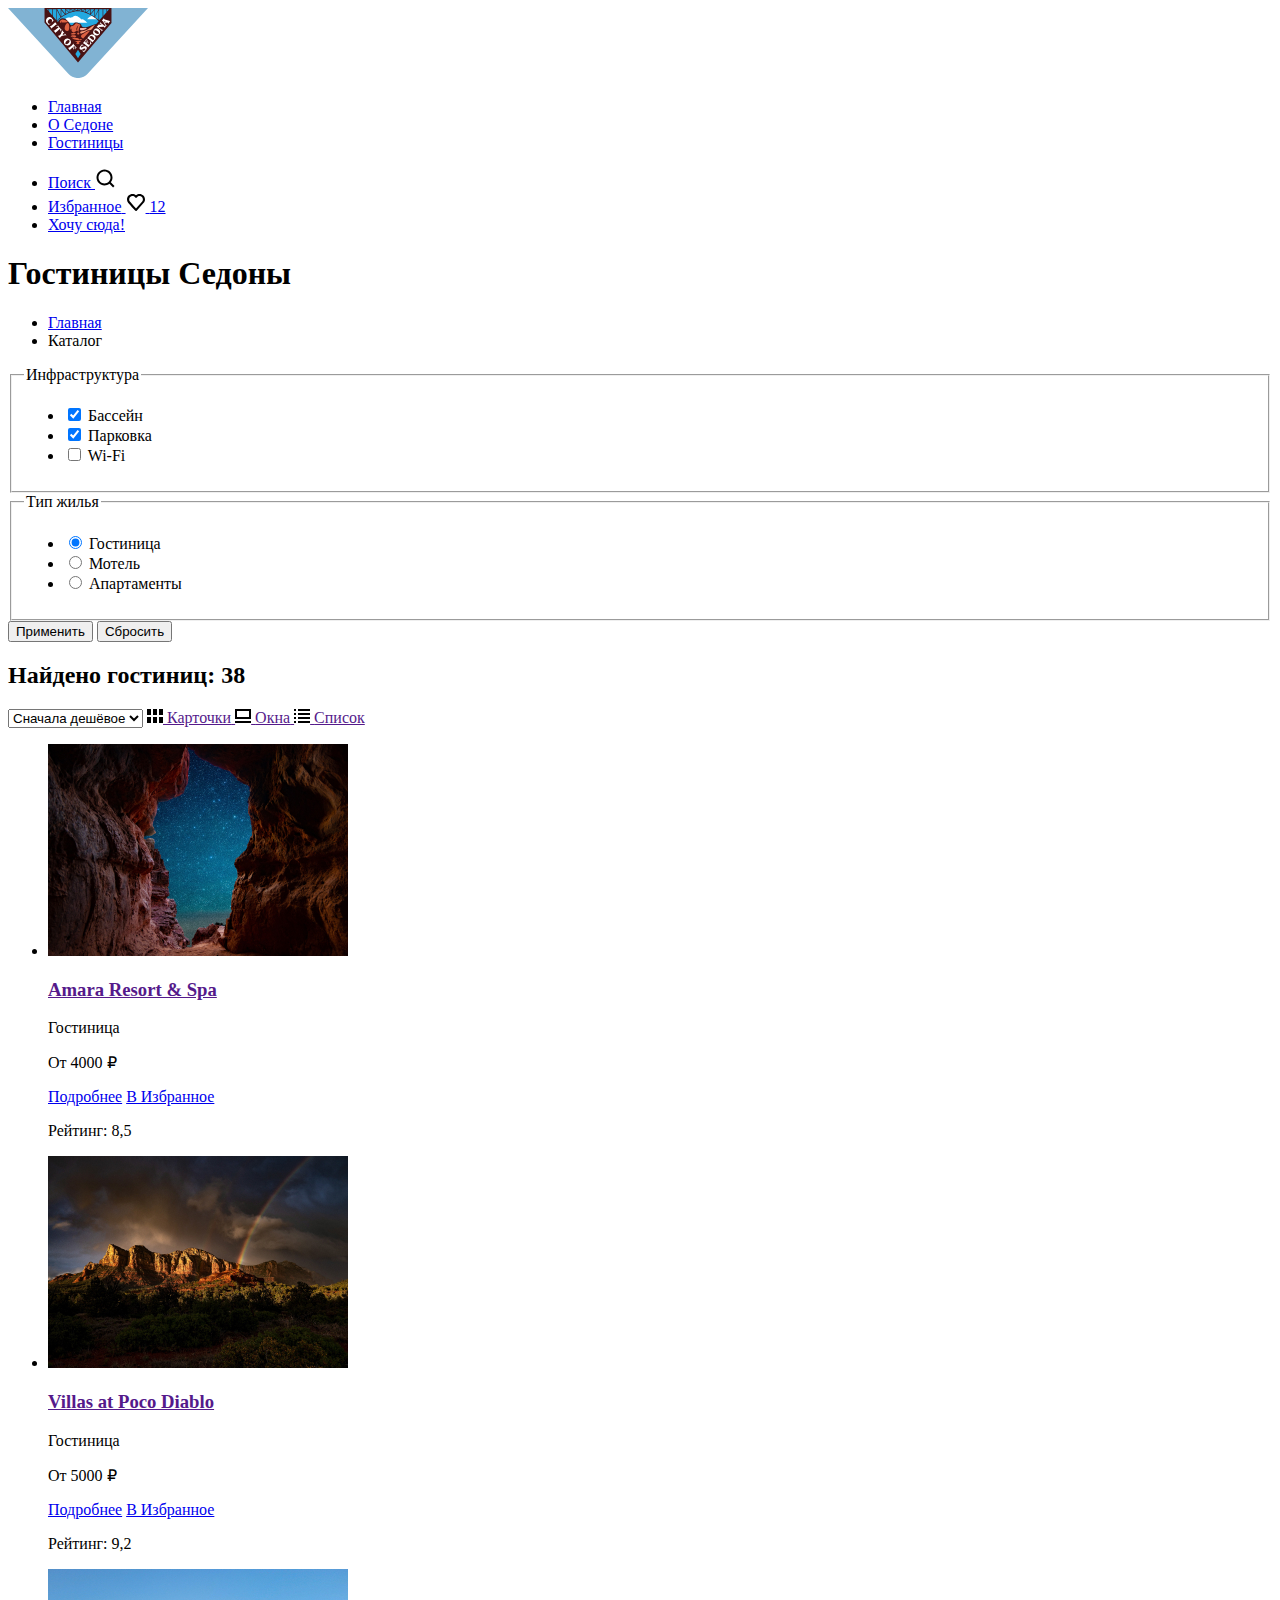
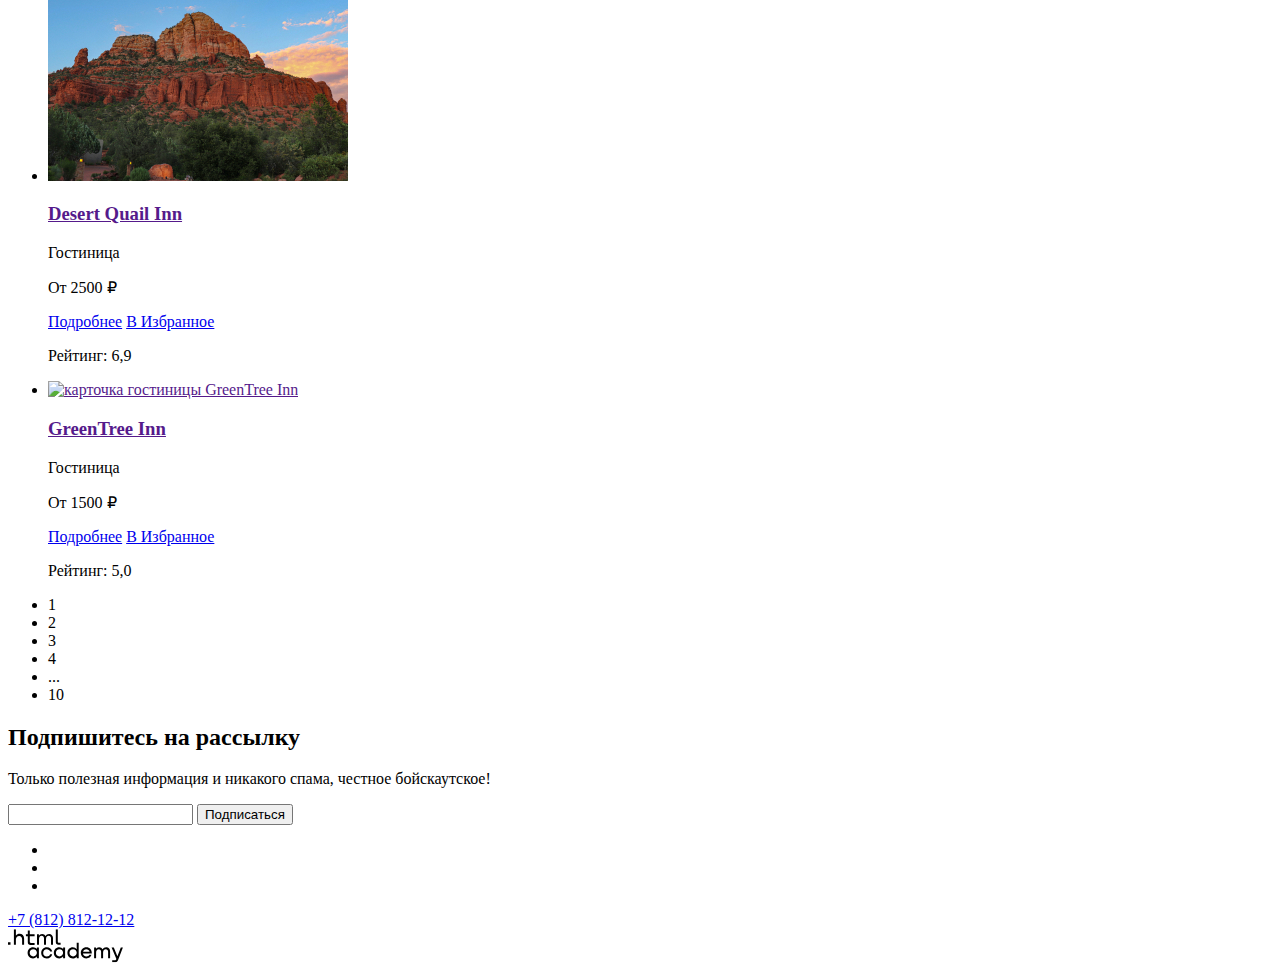
==== commit fc27fdd1: "добавляет графику" ====
--- a/catalog.html
+++ b/catalog.html
@@ -1,364 +1,404 @@
 <!DOCTYPE html>
 <html lang="ru">
 
-  <head>
-    <meta charset="utf-8">
-    <title>Седона каталог</title>
-  </head>
-
-  <body>
-    <!--шапка-->
-    <header class="header_inner">
-
-      <!--  логотип  -->
-      <a>
-        <<img src="img/logo_sedona.png" width="140" height="70" alt="Логотип Седона">
+<head>
+  <meta charset="utf-8">
+  <title>Седона каталог</title>
+</head>
+
+<body>
+  <!--шапка-->
+  <header class="header_inner">
+
+    <!--  логотип  -->
+    <a>
+      <img src="img/logo_sedona.svg" width="140" height="70" alt="Логотип Седона">
+    </a>
+    <!--/  логотип  -->
+
+    <!--  основное меню  -->
+    <nav class="navigation">
+      <ul class="navigation_list">
+        <li class="navigation_item">
+          <a href="#">Главная</a>
+        </li>
+        <li class="navigation_item">
+          <a href="#">О Седоне</a>
+        </li>
+        <li class="navigation_item">
+          <a class="navigation_link_current" href="#">Гостиницы</a>
+        </li>
+      </ul>
+    </nav>
+    <!--/  основное меню  -->
+
+    <!--  клиентское меню  -->
+    <nav class="user_navigation">
+      <ul class="navigation_list">
+        <li class="navigation_item">
+          <a href="#">
+            <span class="visually-hidden">Поиск</span>
+            <svg width="20" height="20" viewBox="0 0 20 20" fill="none" xmlns="http://www.w3.org/2000/svg">
+              <path
+                d="M19.5 18.0083L15.8 14.3287C16.8 13.0359 17.5 11.3453 17.5 9.4558C17.5 5.08011 13.9 1.5 9.5 1.5C5.1 1.5 1.5 5.17956 1.5 9.55525C1.5 13.9309 5.1 17.511 9.5 17.511C11.3 17.511 13 16.9144 14.4 15.8204L18.1 19.5L19.5 18.0083ZM9.5 15.5221C6.2 15.5221 3.5 12.837 3.5 9.55525C3.5 6.27348 6.2 3.5884 9.5 3.5884C12.8 3.5884 15.5 6.27348 15.5 9.55525C15.5 12.837 12.8 15.5221 9.5 15.5221Z"
+                fill="black" />
+            </svg>
+          </a>
+        </li>
+        <li class="navigation_item">
+          <a href="#">
+            <span class="visually-hidden">Избранное</span>
+            <svg width="20" height="20" viewBox="0 0 20 20" fill="none" xmlns="http://www.w3.org/2000/svg">
+              <path
+                d="M9.9 19C9.6 19 9.3 18.9 9.1 18.6C3.7 12.5 2.4 11.1 2.1 10.7C1.4 9.8 1 8.6 1 7.4C1 4.4 3.4 2 6.5 2C7.8 2 9 2.5 10 3.3C11 2.5 12.3 2 13.5 2C16.5 2 19 4.4 19 7.4C19 8.7 18.5 9.9 17.7 10.8L10.7 18.7C10.5 18.9 10.3 19 9.9 19ZM3.9 9.5C4.2 9.9 7.4 13.5 10 16.4L16.2 9.4C16.7 8.9 16.9 8.2 16.9 7.4C16.9 5.6 15.4 4.1 13.6 4.1C12.6 4.1 11.6 4.6 10.9 5.4C10.6 5.7 10.3 5.8 10 5.8C9.7 5.8 9.4 5.6 9.2 5.4C8.5 4.6 7.5 4.1 6.5 4.1C4.7 4.1 3.2 5.6 3.2 7.4C3.1 8.3 3.5 9 3.9 9.5C3.8 9.5 3.8 9.5 3.9 9.5Z"
+                fill="black" />
+            </svg>
+            <span class="favorites">12</span>
+          </a>
+        </li>
+        <li class="navigation_item">
+          <a href="#">
+            <span class="visually-hidden">Хочу сюда!</span>
+          </a>
+        </li>
+      </ul>
+    </nav>
+    <!--/  клиентское меню  -->
+
+  </header>
+  <!--шапка-->
+
+  <!--основной контент-->
+  <main class="main_inner">
+
+    <!--  шапка основного контента  -->
+    <header class="header_main_inner">
+      <h1>Гостиницы Седоны</h1>
+      <ul class="road_at_home">
+        <li class="road_at_home_item">
+          <a class="road_at_home_link" href="index.html">Главная</a>
+        </li>
+        <li class="road_at_home_item">
+          <a class="road_at_home_link">Каталог</a>
+        </li>
+      </ul>
+    </header>
+    <!--/  шапка основного контента  -->
+
+    <!--  выбор гостиницы  -->
+    <section class="filter">
+      <form class="filter_hotel" action="" method="">
+        <!--  инфрасктруктура  -->
+        <fieldset class="infrastructure">
+          <legend class="infrastructure_title">Инфраструктура</legend>
+          <ul class="infrastructure_item">
+            <li class="infrastructure_item">
+              <label class="infrastructure_link">
+                <input class="infrastructure_input" type="checkbox" name="swimming_pool" checked>
+                Бассейн
+              </label>
+            </li>
+            <li class="infrastructure_item">
+              <label class="infrastructure_link">
+                <input class="infrastructure_input" type="checkbox" name="parking" checked>
+                Парковка
+              </label>
+            </li>
+            <li class="infrastructure_item">
+              <label class="infrastructure_link">
+                <input class="infrastructure_input" type="checkbox" name="Wi-Fi">
+                Wi-Fi
+              </label>
+            </li>
+          </ul>
+        </fieldset>
+        <!--/  инфрасктруктура  -->
+
+        <!--  тип жилья  -->
+        <fieldset class="infrastructure">
+          <legend class="infrastructure_title">Тип жилья</legend>
+          <ul class="infrastructure_item">
+            <li class="infrastructure_item">
+              <label class="infrastructure_link">
+                <input class="infrastructure_input" type="radio" name="infrastructure_group" value="hotel" checked>
+                Гостиница
+              </label>
+            </li>
+            <li class="infrastructure_item">
+              <label class="infrastructure_link">
+                <input class="infrastructure_input" type="radio" name="infrastructure_group" value="motel">
+                Мотель
+              </label>
+            </li>
+            <li class="infrastructure_item">
+              <label class="infrastructure_link">
+                <input class="infrastructure_input" type="radio" name="infrastructure_group" value="apartments">
+                Апартаменты
+              </label>
+            </li>
+          </ul>
+        </fieldset>
+        <!--/  тип жилья  -->
+
+        <!--  кнопки  -->
+        <button class="button" type="submit">Применить</button>
+        <button class="button" type="reset">Сбросить</button>
+        <!--/  кнопки  -->
+      </form>
+    </section>
+    <!--  выбор гостиницы  -->
+
+    <!--  каталог  -->
+    <section class="catalog">
+      <h2>Найдено гостиниц: 38</h2>
+      <select class="select-control" aria-label="выбор гостиницы по приоритету">
+        <option value="cheap">Сначала дешёвое</option>
+      </select>
+
+      <!--  ссылки-кнопки  -->
+      <a class="button_selected" href="">
+        <svg width="16" height="14" viewBox="0 0 16 14" fill="none" xmlns="http://www.w3.org/2000/svg">
+          <g clip-path="url(#clip0_52012_55)">
+            <path d="M4 0H0V6H4V0Z" fill="black" />
+            <path d="M16 0H12V6H16V0Z" fill="black" />
+            <path d="M10 0H6V6H10V0Z" fill="black" />
+            <path d="M4 8H0V14H4V8Z" fill="black" />
+            <path d="M16 8H12V14H16V8Z" fill="black" />
+            <path d="M10 8H6V14H10V8Z" fill="black" />
+          </g>
+          <defs>
+            <clipPath id="clip0_52012_55">
+              <rect width="16" height="14" fill="white" />
+            </clipPath>
+          </defs>
+        </svg>
+        <span class="visually-hidden">Карточки</span>
       </a>
-      <!--/  логотип  -->
-
-      <!--  основное меню  -->
-      <nav class="navigation">
-        <ul class="navigation_list">
-          <li class="navigation_item">
-            <a href="#">Главная</a>
-          </li>
-          <li class="navigation_item">
-            <a href="#">О Седоне</a>
-          </li>
-          <li class="navigation_item">
-            <a class="navigation_link_current" href="#">Гостиницы</a>
-          </li>
-        </ul>
-      </nav>
-      <!--/  основное меню  -->
-
-      <!--  клиентское меню  -->
-      <nav class="user_navigation">
-        <ul class="navigation_list">
-          <li class="navigation_item">
-            <a href="#">
-              <span class="visually-hidden">Поиск</span>
-              <svg width="20" height="20" viewBox="0 0 20 20" fill="none" xmlns="http://www.w3.org/2000/svg">
-                <path
-                  d="M19.5 18.0083L15.8 14.3287C16.8 13.0359 17.5 11.3453 17.5 9.4558C17.5 5.08011 13.9 1.5 9.5 1.5C5.1 1.5 1.5 5.17956 1.5 9.55525C1.5 13.9309 5.1 17.511 9.5 17.511C11.3 17.511 13 16.9144 14.4 15.8204L18.1 19.5L19.5 18.0083ZM9.5 15.5221C6.2 15.5221 3.5 12.837 3.5 9.55525C3.5 6.27348 6.2 3.5884 9.5 3.5884C12.8 3.5884 15.5 6.27348 15.5 9.55525C15.5 12.837 12.8 15.5221 9.5 15.5221Z"
-                  fill="black" />
-              </svg>
-            </a>
-          </li>
-          <li class="navigation_item">
-            <a href="#">
-              <span class="visually-hidden">Избранное</span>
-              <svg width="20" height="20" viewBox="0 0 20 20" fill="none" xmlns="http://www.w3.org/2000/svg">
-                <path
-                  d="M9.9 19C9.6 19 9.3 18.9 9.1 18.6C3.7 12.5 2.4 11.1 2.1 10.7C1.4 9.8 1 8.6 1 7.4C1 4.4 3.4 2 6.5 2C7.8 2 9 2.5 10 3.3C11 2.5 12.3 2 13.5 2C16.5 2 19 4.4 19 7.4C19 8.7 18.5 9.9 17.7 10.8L10.7 18.7C10.5 18.9 10.3 19 9.9 19ZM3.9 9.5C4.2 9.9 7.4 13.5 10 16.4L16.2 9.4C16.7 8.9 16.9 8.2 16.9 7.4C16.9 5.6 15.4 4.1 13.6 4.1C12.6 4.1 11.6 4.6 10.9 5.4C10.6 5.7 10.3 5.8 10 5.8C9.7 5.8 9.4 5.6 9.2 5.4C8.5 4.6 7.5 4.1 6.5 4.1C4.7 4.1 3.2 5.6 3.2 7.4C3.1 8.3 3.5 9 3.9 9.5C3.8 9.5 3.8 9.5 3.9 9.5Z"
-                  fill="black" />
-              </svg>
-              <span class="favorites">12</span>
-            </a>
-          </li>
-          <li class="navigation_item">
-            <a href="#">
-              <span class="visually-hidden">Хочу сюда!</span>
-            </a>
-          </li>
-        </ul>
-      </nav>
-      <!--/  клиентское меню  -->
-
-    </header>
-    <!--шапка-->
-
-    <!--основной контент-->
-    <main class="main_inner">
-
-      <!--  шапка основного контента  -->
-      <header class="header_main_inner">
-        <h1>Гостиницы Седоны</h1>
-        <ul class="road_at_home">
-          <li class="road_at_home_item">
-            <a class="road_at_home_link" href="index.html">Главная</a>
-          </li>
-          <li class="road_at_home_item">
-            <a class="road_at_home_link">Каталог</a>
-          </li>
-        </ul>
-      </header>
-      <!--/  шапка основного контента  -->
-
-      <!--  выбор гостиницы  -->
-      <section class="filter">
-        <form class="filter_hotel" action="" method="">
-          <!--  инфрасктруктура  -->
-          <fieldset class="infrastructure">
-            <legend class="infrastructure_title">Инфраструктура</legend>
-            <ul class="infrastructure_item">
-              <li class="infrastructure_item">
-                <label class="infrastructure_link">
-                  <input class="infrastructure_input" type="checkbox" name="swimming_pool" checked>
-                  Бассейн
-                </label>
-              </li>
-              <li class="infrastructure_item">
-                <label class="infrastructure_link">
-                  <input class="infrastructure_input" type="checkbox" name="parking" checked>
-                  Парковка
-                </label>
-              </li>
-              <li class="infrastructure_item">
-                <label class="infrastructure_link">
-                  <input class="infrastructure_input" type="checkbox" name="Wi-Fi">
-                  Wi-Fi
-                </label>
-              </li>
-            </ul>
-          </fieldset>
-          <!--/  инфрасктруктура  -->
-
-          <!--  тип жилья  -->
-          <fieldset class="infrastructure">
-            <legend class="infrastructure_title">Тип жилья</legend>
-            <ul class="infrastructure_item">
-              <li class="infrastructure_item">
-                <label class="infrastructure_link">
-                  <input class="infrastructure_input" type="radio" name="infrastructure_group" value="hotel" checked>
-                  Гостиница
-                </label>
-              </li>
-              <li class="infrastructure_item">
-                <label class="infrastructure_link">
-                  <input class="infrastructure_input" type="radio" name="infrastructure_group" value="motel">
-                  Мотель
-                </label>
-              </li>
-              <li class="infrastructure_item">
-                <label class="infrastructure_link">
-                  <input class="infrastructure_input" type="radio" name="infrastructure_group" value="apartments">
-                  Апартаменты
-                </label>
-              </li>
-            </ul>
-          </fieldset>
-          <!--/  тип жилья  -->
-
-          <!--  кнопки  -->
-          <button class="button" type="submit">Применить</button>
-          <button class="button" type="reset">Сбросить</button>
-          <!--/  кнопки  -->
-        </form>
+      <a class="button" href="">
+        <svg width="16" height="14" viewBox="0 0 16 14" fill="none" xmlns="http://www.w3.org/2000/svg">
+          <g clip-path="url(#clip0_52012_132)">
+            <path d="M16 12H0V14H16V12Z" fill="black" />
+            <path d="M14 2V8H2V2H14ZM16 0H0V10H16V0Z" fill="black" />
+          </g>
+          <defs>
+            <clipPath id="clip0_52012_132">
+              <rect width="16" height="14" fill="white" />
+            </clipPath>
+          </defs>
+        </svg>
+        <span class="visually-hidden">Окна</span>
+      </a>
+      <a class="button" href="">
+        <svg width="16" height="14" viewBox="0 0 16 14" fill="none" xmlns="http://www.w3.org/2000/svg">
+          <g clip-path="url(#clip0_52012_94)">
+            <path d="M2 0H0V2H2V0Z" fill="black" />
+            <path d="M16 0H4V2H16V0Z" fill="black" />
+            <path d="M2 4H0V6H2V4Z" fill="black" />
+            <path d="M16 4H4V6H16V4Z" fill="black" />
+            <path d="M2 8H0V10H2V8Z" fill="black" />
+            <path d="M16 8H4V10H16V8Z" fill="black" />
+            <path d="M2 12H0V14H2V12Z" fill="black" />
+            <path d="M16 12H4V14H16V12Z" fill="black" />
+          </g>
+          <defs>
+            <clipPath id="clip0_52012_94">
+              <rect width="16" height="14" fill="white" />
+            </clipPath>
+          </defs>
+        </svg>
+        <span class="visually-hidden">Список</span>
+      </a>
+      <!--/  ссылки кнопок  -->
+
+      <!--  выбор отеля  -->
+      <ul class="hotel_menu">
+
+        <!--  карточка отеля  -->
+        <li class="hotel-card">
+          <a class="hotel-card-link" href="">
+            <img class="hotel-card-image" src="img/catalog_img/Amara_Resont_&_Spa.jpg" width="300" height="212"
+              alt="карточка гостиницы Amara Resort & Spa">
+            <h3 class="hotel-card-title">Amara Resort & Spa</h3>
+          </a>
+          <p>Гостиница</p>
+          <p>От 4000 ₽</p>
+          <a class="hotel-card-button button" href="#">Подробнее</a>
+          <a class="hotel-card-button button" href="#">В Избранное</a>
+          <section class="hotel_raiting">
+            <p>Рейтинг: 8,5</p>
+          </section>
+        </li>
+        <!--/  карточка отеля  -->
+
+        <!--  карточка отеля  -->
+        <li class="hotel-card">
+          <a class="hotel-card-link" href="">
+            <img class="hotel-card-image" src="img/catalog_img/Villas_at_Poco_Diablo.jpg" width="300" height="212"
+              alt="карточка гостиницы Villas at Poco Diablo">
+            <h3 class="hotel-card-title">Villas at Poco Diablo</h3>
+          </a>
+          <p>Гостиница</p>
+          <p>От 5000 ₽</p>
+          <a class="hotel-card-button button" href="#">Подробнее</a>
+          <a class="hotel-card-button button" href="#">В Избранное</a>
+          <section class="hotel_raiting">
+            <p>Рейтинг: 9,2</p>
+          </section>
+        </li>
+        <!--/  карточка отеля  -->
+
+        <!--  карточка отеля  -->
+        <li class="hotel-card">
+          <a class="hotel-card-link" href="">
+            <img class="hotel-card-image" src="img/catalog_img/Desert_Quail_Inn.jpg" width="300" height="212"
+              alt="карточка гостиницы Desert Quail Inn">
+            <h3 class="hotel-card-title">Desert Quail Inn</h3>
+          </a>
+          <p>Гостиница</p>
+          <p>От 2500 ₽</p>
+          <a class="hotel-card-button button" href="#">Подробнее</a>
+          <a class="hotel-card-button button" href="#">В Избранное</a>
+          <section class="hotel_raiting">
+            <p>Рейтинг: 6,9</p>
+          </section>
+        </li>
+        <!--/  карточка отеля  -->
+
+        <!--  карточка отеля  -->
+        <li class="hotel-card">
+          <a class="hotel-card-link" href="">
+            <img class="hotel-card-image" width="300" height="212" src="img/catalog_img/GreenTree_Inn.jpgS"
+              alt="карточка гостиницы GreenTree Inn">
+            <h3 class="hotel-card-title">GreenTree Inn</h3>
+          </a>
+          <p>Гостиница</p>
+          <p>От 1500 ₽</p>
+          <a class="hotel-card-button button" href="#">Подробнее</a>
+          <a class="hotel-card-button button" href="#">В Избранное</a>
+          <section class="hotel_raiting">
+            <p>Рейтинг: 5,0</p>
+          </section>
+        </li>
+        <!--/  карточка отеля  -->
+
+      </ul>
+      <!--/  выбор отеля  -->
+
+      <!--  пагинация  -->
+      <ul class="pagination">
+        <li class="pagination-item">
+          <a class="pagination-link pagination-current">1</a>
+        </li>
+        <li class="pagination-item">
+          <a class="pagination-link pagination">2</a>
+        </li>
+        <li class="pagination-item">
+          <a class="pagination-link pagination">3</a>
+        </li>
+        <li class="pagination-item">
+          <a class="pagination-link pagination">4</a>
+        </li>
+        <li class="pagination-item">
+          <a class="pagination-link pagination-white">...</a>
+        </li>
+        <li class="pagination-item">
+          <a class="pagination-link pagination">10</a>
+        </li>
+      </ul>
+      <!--/  пагинация  -->
+
+    </section>
+    <!--/  каталог  -->
+
+  </main>
+  <!--/основной контент-->
+
+  <!--подвал-->
+  <footer>
+    <section class="footer_inner">
+
+      <!-- подписка  -->
+      <section class="subscribe">
+        <h2>Подпишитесь на рассылку</h2>
+        <p>Только полезная информация и никакого спама, честное бойскаутское!</p>
+        <input type="вашe-mail">
+        <button>Подписаться</button>
       </section>
-      <!--  выбор гостиницы  -->
-
-      <!--  каталог  -->
-      <section class="catalog">
-        <h2>Найдено гостиниц: 38</h2>
-        <select class="select-control" aria-label="выбор гостиницы по приоритету">
-          <option value="cheap">Сначала дешёвое</option>
-        </select>
-
-        <!--  ссылки-кнопки  -->
-        <a class="button_selected" href="">
-          <svg width="16" height="14" viewBox="0 0 16 14" fill="none" xmlns="http://www.w3.org/2000/svg">
-            <g clip-path="url(#clip0_52012_55)">
-              <path d="M4 0H0V6H4V0Z" fill="black" />
-              <path d="M16 0H12V6H16V0Z" fill="black" />
-              <path d="M10 0H6V6H10V0Z" fill="black" />
-              <path d="M4 8H0V14H4V8Z" fill="black" />
-              <path d="M16 8H12V14H16V8Z" fill="black" />
-              <path d="M10 8H6V14H10V8Z" fill="black" />
+      <!--/  подписка  -->
+
+      <!-- соцсети -->
+      <ul class="social_icons">
+        <li>
+          <a href="https://vk.com/htmlacademy" class="vk" area-label="иконка вконтакте"></a>
+        </li>
+        <li>
+          <a href="https://t.me/htmlacademy" class="telegram" area-label="иконка телеграм"></a>
+        </li>
+        <li>
+          <a href="https://www.youtube.com/user/htmlacademyru" class="youtube" area-label="иконка ютуб"></a>
+        </li>
+      </ul>
+      <!--/ соцсети -->
+
+      <!-- контактный телефон -->
+      <span class="telephone">
+        <a href=”tel:+78128121212”>+7 (812) 812-12-12</a>
+      </span>
+      <!--/ контактный телефон -->
+
+      <!-- логотип академии -->
+      <div>
+        <a href="https://htmlacademy.ru/">
+          <svg width="115" height="34" viewBox="0 0 115 34" fill="none" xmlns="http://www.w3.org/2000/svg">
+            <g clip-path="url(#clip0_33515_1190)">
+              <path d="M0 13.2564V15.8564H2.5V13.2564H0Z" fill="black" />
+              <path
+                d="M11.6 4.85645C10 4.85645 8.8 5.55645 8 6.55645H7.9V0.356445H5.9V15.8564H7.9V10.5564C7.9 8.45645 9.2 6.95645 11.2 6.95645C13 6.95645 14.1 8.35645 14.1 10.1564V15.8564H16.1V9.75644C16.2 6.75644 14.3 4.85645 11.6 4.85645Z"
+                fill="black" />
+              <path
+                d="M26.6 5.15645H21.8V1.45645H19.8V5.25645H17.9V7.25645H19.8V13.2564C19.8 14.9564 20.8 15.9564 22.5 15.9564H26.6V13.9564H22.9C22.2 13.9564 21.8 13.5564 21.8 12.8564V7.15645H26.6V5.15645Z"
+                fill="black" />
+              <path
+                d="M41.1 4.95645C39.5 4.95645 38.2 5.75644 37.6 7.05645H37.5C36.9 5.85645 35.7 4.95645 34.1 4.95645C32.7 4.95645 31.6 5.75645 31 6.75645H30.9V5.15645H29V15.7564H31V10.3564C31 8.35645 32 6.85645 33.6 6.85645C35.1 6.85645 36 7.85645 36 9.45645V15.7564H38V10.1564C38 7.75645 39.4 6.85645 40.6 6.85645C42.1 6.85645 43 7.85645 43 9.45645V15.7564H45V9.25644C45.1 6.75644 43.6 4.95645 41.1 4.95645Z"
+                fill="black" />
+              <path
+                d="M47.8 13.0564C47.8 14.7564 48.8 15.7564 50.6 15.7564H52.6V13.7564H50.9C50.2 13.7564 49.8 13.3564 49.8 12.6564V0.356445H47.8V13.0564Z"
+                fill="black" />
+              <path
+                d="M28.9 20.0564C28 18.9564 26.7 18.2564 25 18.2564C21.9 18.2564 19.6 20.5564 19.6 23.8564C19.6 27.1564 21.9 29.4564 25 29.4564C26.8 29.4564 28 28.6564 28.8 27.5564H28.9V29.1564H30.9V18.5564H28.9V20.0564ZM25.3 27.4564C23.1 27.4564 21.7 25.8564 21.7 23.8564C21.7 21.8564 23.1 20.2564 25.3 20.2564C27.5 20.2564 28.9 21.8564 28.9 23.8564C28.9 25.7564 27.5 27.4564 25.3 27.4564Z"
+                fill="black" />
+              <path
+                d="M44.2 22.3564C43.7 19.9564 41.6 18.2564 38.8 18.2564C35.4 18.2564 33.2 20.7564 33.2 23.8564C33.2 26.9564 35.4 29.4564 38.8 29.4564C41.6 29.4564 43.7 27.6564 44.2 25.2564H42.1C41.7 26.5564 40.4 27.5564 38.8 27.5564C36.6 27.5564 35.2 25.9564 35.2 23.9564C35.2 21.9564 36.6 20.3564 38.8 20.3564C40.4 20.3564 41.6 21.3564 42.1 22.5564H44.2V22.3564Z"
+                fill="black" />
+              <path
+                d="M55.1 20.0564C54.2 18.9564 52.9 18.2564 51.2 18.2564C48.1 18.2564 45.8 20.5564 45.8 23.8564C45.8 27.1564 48.1 29.4564 51.2 29.4564C53 29.4564 54.2 28.6564 55 27.5564H55.1V29.1564H57.1V18.5564H55.1V20.0564ZM51.5 27.4564C49.3 27.4564 47.9 25.8564 47.9 23.8564C47.9 21.8564 49.3 20.2564 51.5 20.2564C53.7 20.2564 55.1 21.8564 55.1 23.8564C55.1 25.7564 53.6 27.4564 51.5 27.4564Z"
+                fill="black" />
+              <path
+                d="M68.7 20.1564C67.8 19.0564 66.5 18.2564 64.8 18.2564C61.7 18.2564 59.4 20.5564 59.4 23.8564C59.4 27.1564 61.6 29.4564 64.8 29.4564C66.5 29.4564 67.8 28.6564 68.6 27.6564H68.7V29.1564H70.7V13.7564H68.7V20.1564ZM65.1 27.4564C62.9 27.4564 61.5 25.8564 61.5 23.8564C61.5 21.8564 62.9 20.2564 65.1 20.2564C67.3 20.2564 68.7 21.8564 68.7 23.8564C68.6 25.8564 67.2 27.4564 65.1 27.4564Z"
+                fill="black" />
+              <path
+                d="M78.3 18.2564C75 18.2564 72.8 20.7564 72.8 23.8564C72.8 26.8564 74.9 29.4564 78.3 29.4564C80.8 29.4564 82.8 28.1564 83.5 25.8564H81.4C80.9 26.8564 79.8 27.4564 78.4 27.4564C76.5 27.4564 75.1 26.1564 75 24.5564H83.8C84 20.9564 81.8 18.2564 78.3 18.2564ZM78.3 20.1564C80 20.1564 81.3 21.1564 81.6 22.7564H75.1C75.4 21.2564 76.6 20.1564 78.3 20.1564Z"
+                fill="black" />
+              <path
+                d="M98.2 18.2564C96.6 18.2564 95.3 19.0564 94.6 20.2564H94.5C93.9 19.0564 92.7 18.2564 91.1 18.2564C89.7 18.2564 88.6 18.9564 88 20.0564V18.5564H86.1V29.1564H88.1V23.7564C88.1 21.7564 89.1 20.3564 90.7 20.2564C92.2 20.2564 93.1 21.2564 93.1 22.8564V29.1564H95.1V23.5564C95.1 21.1564 96.5 20.2564 97.7 20.2564C99.2 20.2564 100.1 21.2564 100.1 22.8564V29.1564H102.1V22.6564C102.2 20.0564 100.7 18.2564 98.2 18.2564Z"
+                fill="black" />
+              <path
+                d="M109.4 27.3564L105.8 18.4564H103.6L108.4 30.0564C108.1 30.9564 107.7 31.2564 106.7 31.2564H104.2V33.2564H106.7C108.5 33.2564 109.5 32.4564 110.2 30.6564L114.9 18.4564H112.8L109.4 27.3564Z"
+                fill="black" />
             </g>
             <defs>
-              <clipPath id="clip0_52012_55">
-                <rect width="16" height="14" fill="white" />
+              <clipPath id="clip0_33515_1190">
+                <rect width="115" height="33" fill="white" transform="translate(0 0.356445)" />
               </clipPath>
             </defs>
           </svg>
-          <span class="visually-hidden">Карточки</span>
         </a>
-        <a class="button" href="">
-          <svg width="16" height="14" viewBox="0 0 16 14" fill="none" xmlns="http://www.w3.org/2000/svg">
-            <g clip-path="url(#clip0_52012_132)">
-              <path d="M16 12H0V14H16V12Z" fill="black" />
-              <path d="M14 2V8H2V2H14ZM16 0H0V10H16V0Z" fill="black" />
-            </g>
-            <defs>
-              <clipPath id="clip0_52012_132">
-                <rect width="16" height="14" fill="white" />
-              </clipPath>
-            </defs>
-          </svg>
-          <span class="visually-hidden">Окна</span>
-        </a>
-        <a class="button" href="">
-          <svg width="16" height="14" viewBox="0 0 16 14" fill="none" xmlns="http://www.w3.org/2000/svg">
-            <g clip-path="url(#clip0_52012_94)">
-              <path d="M2 0H0V2H2V0Z" fill="black" />
-              <path d="M16 0H4V2H16V0Z" fill="black" />
-              <path d="M2 4H0V6H2V4Z" fill="black" />
-              <path d="M16 4H4V6H16V4Z" fill="black" />
-              <path d="M2 8H0V10H2V8Z" fill="black" />
-              <path d="M16 8H4V10H16V8Z" fill="black" />
-              <path d="M2 12H0V14H2V12Z" fill="black" />
-              <path d="M16 12H4V14H16V12Z" fill="black" />
-            </g>
-            <defs>
-              <clipPath id="clip0_52012_94">
-                <rect width="16" height="14" fill="white" />
-              </clipPath>
-            </defs>
-          </svg>
-          <span class="visually-hidden">Список</span>
-        </a>
-        <!--/  ссылки кнопок  -->
-
-        <!--  выбор отеля  -->
-        <ul class="hotel_menu">
-
-          <!--  карточка отеля  -->
-          <li class="hotel-card">
-            <a class="hotel-card-link" href="">
-              <img class="hotel-card-image" src="img/catalog_img/Amara_Resont_&_Spa.png" width="300" height="212"
-                alt="карточка гостиницы Amara Resort & Spa">
-              <h3 class="hotel-card-title">Amara Resort & Spa</h3>
-            </a>
-            <p>Гостиница</p>
-            <p>От 4000 ₽</p>
-            <a class="hotel-card-button button" href="#">Подробнее</a>
-            <a class="hotel-card-button button" href="#">В Избранное</a>
-            <section class="hotel_raiting">
-              <img src="img/catalog_img/4_stars.png" width="140" height="37" alt="4 звезды">
-              <p>Рейтинг: 8,5</p>
-            </section>
-          </li>
-          <!--/  карточка отеля  -->
-
-          <!--  карточка отеля  -->
-          <li class="hotel-card">
-            <a class="hotel-card-link" href="">
-              <img class="hotel-card-image" src="img/catalog_img/Villas_at_Poco_Diablo.png" width="300" height="212"
-                alt="карточка гостиницы Villas at Poco Diablo">
-              <h3 class="hotel-card-title">Villas at Poco Diablo</h3>
-            </a>
-            <p>Гостиница</p>
-            <p>От 5000 ₽</p>
-            <a class="hotel-card-button button" href="#">Подробнее</a>
-            <a class="hotel-card-button button" href="#">В Избранное</a>
-            <section class="hotel_raiting">
-              <img src="img/catalog_img/4_stars.png" width="140" height="37" alt="4 звезды">
-              <p>Рейтинг: 9,2</p>
-            </section>
-          </li>
-          <!--/  карточка отеля  -->
-
-          <!--  карточка отеля  -->
-          <li class="hotel-card">
-            <a class="hotel-card-link" href="">
-              <img class="hotel-card-image" src="img/catalog_img/Desert_Quail_Inn.png" width="300" height="212"
-                alt="карточка гостиницы Desert Quail Inn">
-              <h3 class="hotel-card-title">Desert Quail Inn</h3>
-            </a>
-            <p>Гостиница</p>
-            <p>От 2500 ₽</p>
-            <a class="hotel-card-button button" href="#">Подробнее</a>
-            <a class="hotel-card-button button" href="#">В Избранное</a>
-            <section class="hotel_raiting">
-              <img src="img/catalog_img/3_stars.png" width="140" height="37" alt="3 звезды">
-              <p>Рейтинг: 6,9</p>
-            </section>
-          </li>
-          <!--/  карточка отеля  -->
-
-          <!--  карточка отеля  -->
-          <li class="hotel-card">
-            <a class="hotel-card-link" href="">
-              <img class="hotel-card-image" width="300" height="212" src="img/catalog_img/GreenTree_Inn.png"
-                alt="карточка гостиницы GreenTree Inn">
-              <h3 class="hotel-card-title">GreenTree Inn</h3>
-            </a>
-            <p>Гостиница</p>
-            <p>От 1500 ₽</p>
-            <a class="hotel-card-button button" href="#">Подробнее</a>
-            <a class="hotel-card-button button" href="#">В Избранное</a>
-            <section class="hotel_raiting">
-              <img src="img/catalog_img/2_stars.png" width="140" height="37" alt="2 звезды">
-              <p>Рейтинг: 5,0</p>
-            </section>
-          </li>
-          <!--/  карточка отеля  -->
-
-        </ul>
-        <!--/  выбор отеля  -->
-
-        <!--  пагинация  -->
-        <ul class="pagination">
-          <li class="pagination-item">
-            <a class="pagination-link pagination-current">1</a>
-          </li>
-          <li class="pagination-item">
-            <a class="pagination-link pagination">2</a>
-          </li>
-          <li class="pagination-item">
-            <a class="pagination-link pagination">3</a>
-          </li>
-          <li class="pagination-item">
-            <a class="pagination-link pagination">4</a>
-          </li>
-          <li class="pagination-item">
-            <a class="pagination-link pagination-white">...</a>
-          </li>
-          <li class="pagination-item">
-            <a class="pagination-link pagination">10</a>
-          </li>
-        </ul>
-        <!--/  пагинация  -->
-
-      </section>
-      <!--/  каталог  -->
-
-    </main>
-    <!--/основной контент-->
-
-    <!--подвал-->
-    <footer>
-      <section class="footer_inner">
-
-        <!-- подписка  -->
-        <section class="subscribe">
-          <h2>Подпишитесь на рассылку</h2>
-          <p>Только полезная информация и никакого спама, честное бойскаутское!</p>
-          <input type="вашe-mail">
-          <button>Подписаться</button>
-        </section>
-        <!--/  подписка  -->
-
-        <!-- соцсети -->
-        <ul class="social_icons">
-          <li>
-            <a href="https://vk.com/htmlacademy" class="vk" area-label="иконка вконтакте"></a>
-          </li>
-          <li>
-            <a href="https://t.me/htmlacademy" class="telegram" area-label="иконка телеграм"></a>
-          </li>
-          <li>
-            <a href="https://www.youtube.com/user/htmlacademyru" class="youtube" area-label="иконка ютуб"></a>
-          </li>
-        </ul>
-        <!--/ соцсети -->
-
-        <!-- контактный телефон -->
-        <span class="telephone">
-          <a href=”tel:+78128121212”>+7 (812) 812-12-12</a>
-        </span>
-        <!--/ контактный телефон -->
-
-        <!-- логотип академии -->
-        <span>
-          <a href="https://htmlacademy.ru/"><img src="" alt="логотип html-academy"></a>
-        </span>
-        <!--/ логотип академии -->
-
-      </section>
-    </footer>
-    <!--/подвал-->
-  </body>
+      </div>
+      <!--/ логотип академии -->
+
+    </section>
+  </footer>
+  <!--/подвал-->
+</body>
 
 </html>
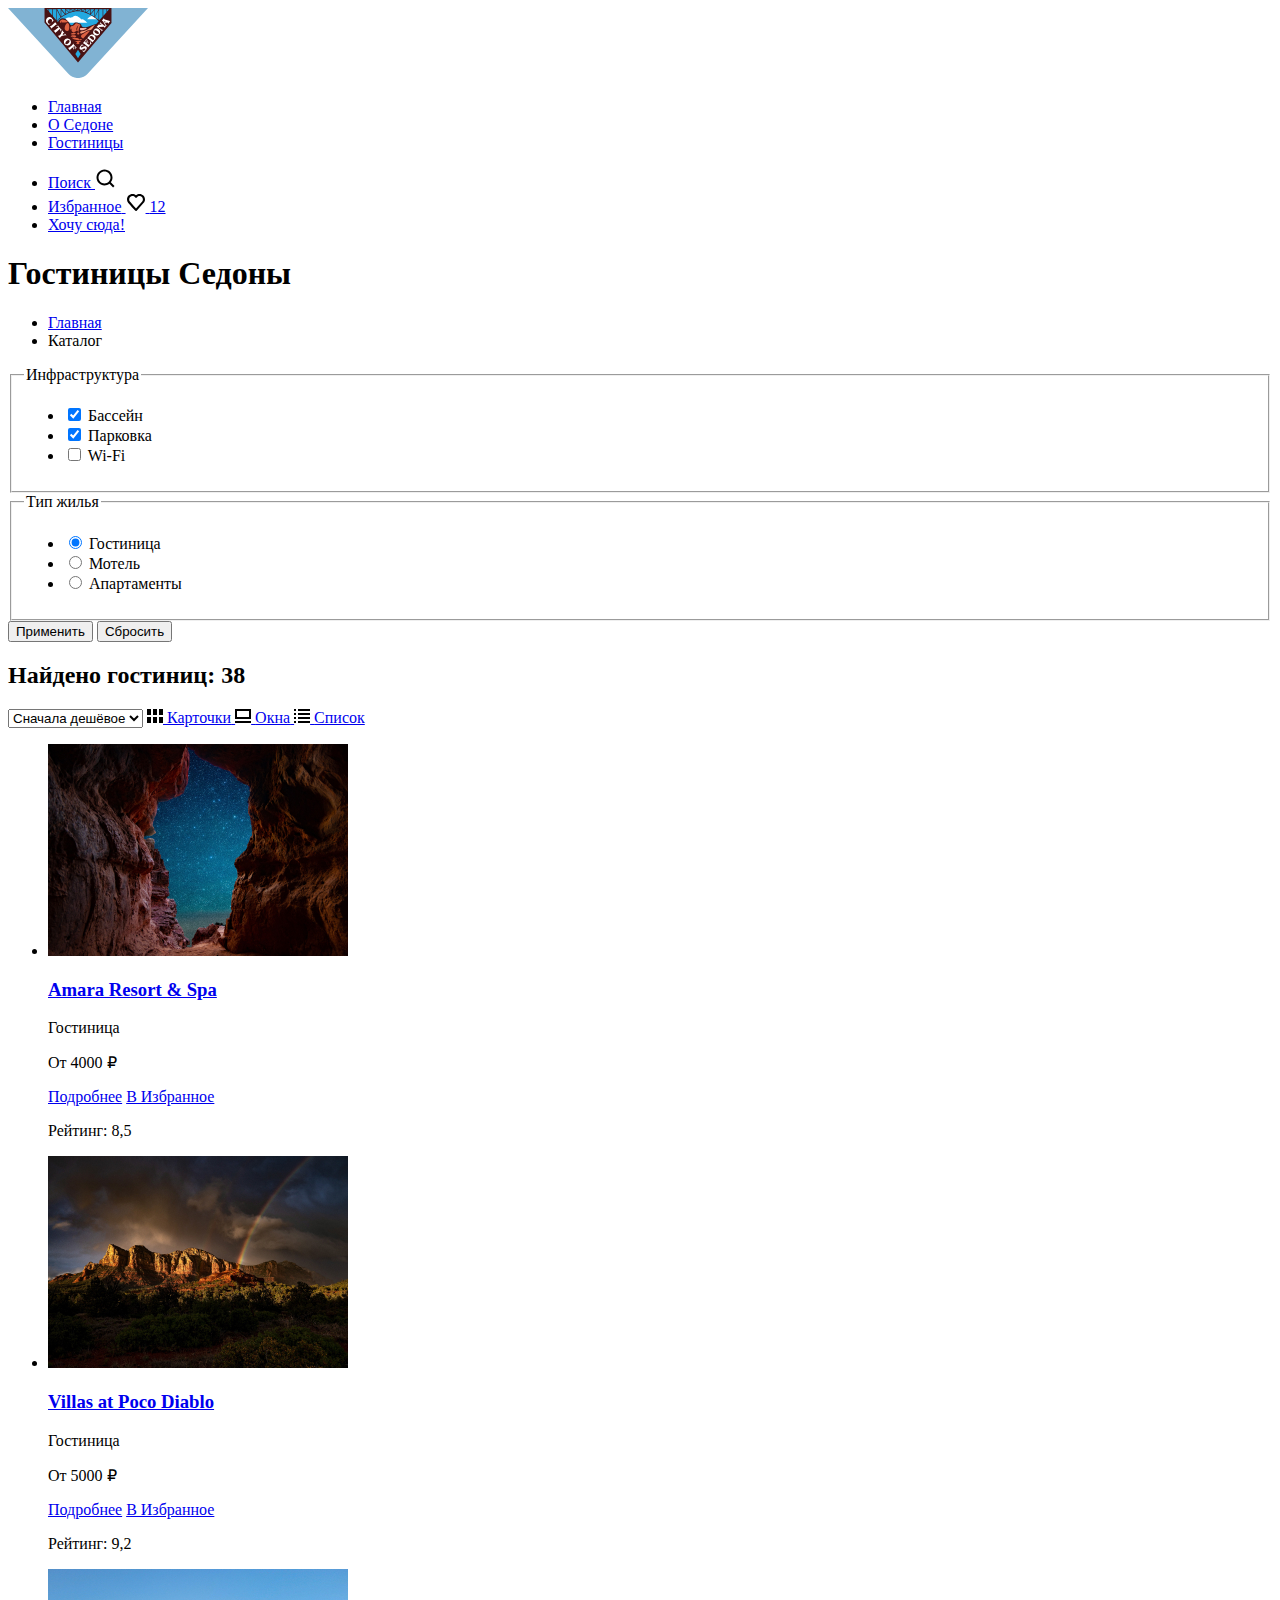
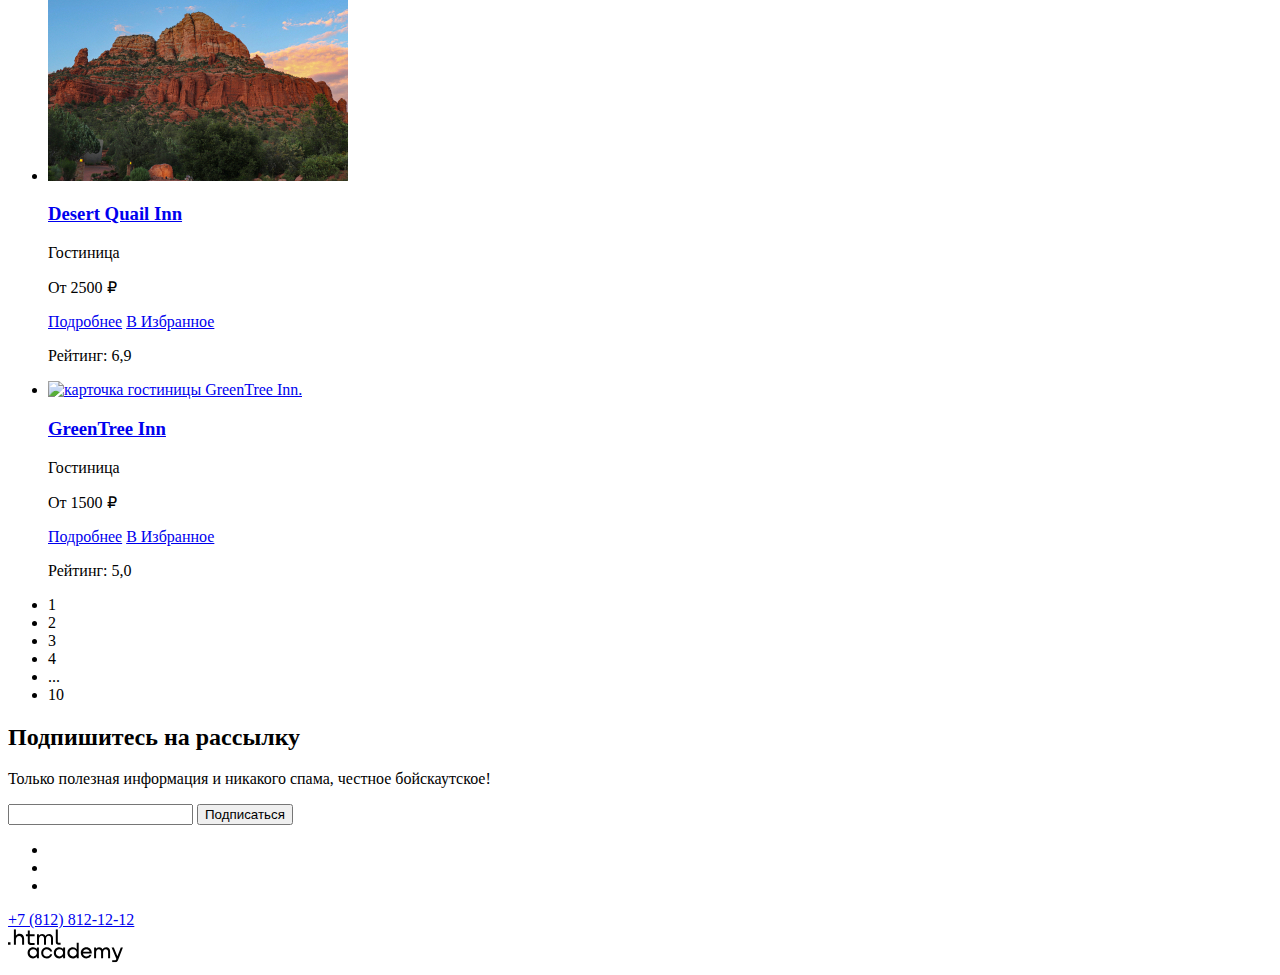
==== commit d9d578e6: "вносит правки по критериям 1,2 и 3" ====
--- a/catalog.html
+++ b/catalog.html
@@ -4,6 +4,7 @@
 <head>
   <meta charset="utf-8">
   <title>Седона каталог</title>
+  <link rel="stylesheet" href="styles/styles.css">
 </head>
 
 <body>
@@ -12,7 +13,7 @@
 
     <!--  логотип  -->
     <a>
-      <img src="img/logo_sedona.svg" width="140" height="70" alt="Логотип Седона">
+      <img src="img/logo_sedona.svg" width="140" height="70" alt="Логотип Седона.">
     </a>
     <!--/  логотип  -->
 
@@ -87,7 +88,7 @@
 
     <!--  выбор гостиницы  -->
     <section class="filter">
-      <form class="filter_hotel" action="" method="">
+      <form class="filter_hotel" action="#" method="">
         <!--  инфрасктруктура  -->
         <fieldset class="infrastructure">
           <legend class="infrastructure_title">Инфраструктура</legend>
@@ -151,12 +152,12 @@
     <!--  каталог  -->
     <section class="catalog">
       <h2>Найдено гостиниц: 38</h2>
-      <select class="select-control" aria-label="выбор гостиницы по приоритету">
+      <select class="select_control" aria-label="выбор гостиницы по приоритету">
         <option value="cheap">Сначала дешёвое</option>
       </select>
 
       <!--  ссылки-кнопки  -->
-      <a class="button_selected" href="">
+      <a class="button_selected" href="#">
         <svg width="16" height="14" viewBox="0 0 16 14" fill="none" xmlns="http://www.w3.org/2000/svg">
           <g clip-path="url(#clip0_52012_55)">
             <path d="M4 0H0V6H4V0Z" fill="black" />
@@ -174,7 +175,7 @@
         </svg>
         <span class="visually-hidden">Карточки</span>
       </a>
-      <a class="button" href="">
+      <a class="button" href="#">
         <svg width="16" height="14" viewBox="0 0 16 14" fill="none" xmlns="http://www.w3.org/2000/svg">
           <g clip-path="url(#clip0_52012_132)">
             <path d="M16 12H0V14H16V12Z" fill="black" />
@@ -188,7 +189,7 @@
         </svg>
         <span class="visually-hidden">Окна</span>
       </a>
-      <a class="button" href="">
+      <a class="button" href="#">
         <svg width="16" height="14" viewBox="0 0 16 14" fill="none" xmlns="http://www.w3.org/2000/svg">
           <g clip-path="url(#clip0_52012_94)">
             <path d="M2 0H0V2H2V0Z" fill="black" />
@@ -214,16 +215,16 @@
       <ul class="hotel_menu">
 
         <!--  карточка отеля  -->
-        <li class="hotel-card">
-          <a class="hotel-card-link" href="">
-            <img class="hotel-card-image" src="img/catalog_img/Amara_Resont_&_Spa.jpg" width="300" height="212"
-              alt="карточка гостиницы Amara Resort & Spa">
-            <h3 class="hotel-card-title">Amara Resort & Spa</h3>
+        <li class="hotel_card">
+          <a class="hotel_card_link" href="#">
+            <img class="hotel_card_image" src="img/catalog_img/Amara_Resont_&_Spa.jpg" width="300" height="212"
+              alt="карточка гостиницы Amara Resort & Spa.">
+            <h3 class="hotel_card_title">Amara Resort & Spa</h3>
           </a>
           <p>Гостиница</p>
           <p>От 4000 ₽</p>
-          <a class="hotel-card-button button" href="#">Подробнее</a>
-          <a class="hotel-card-button button" href="#">В Избранное</a>
+          <a class="hotel_card_button button" href="#">Подробнее</a>
+          <a class="hotel_card_button button" href="#">В Избранное</a>
           <section class="hotel_raiting">
             <p>Рейтинг: 8,5</p>
           </section>
@@ -231,16 +232,16 @@
         <!--/  карточка отеля  -->
 
         <!--  карточка отеля  -->
-        <li class="hotel-card">
-          <a class="hotel-card-link" href="">
-            <img class="hotel-card-image" src="img/catalog_img/Villas_at_Poco_Diablo.jpg" width="300" height="212"
-              alt="карточка гостиницы Villas at Poco Diablo">
-            <h3 class="hotel-card-title">Villas at Poco Diablo</h3>
+        <li class="hotel_card">
+          <a class="hotel_card_link" href="#">
+            <img class="hotel_card_image" src="img/catalog_img/Villas_at_Poco_Diablo.jpg" width="300" height="212"
+              alt="карточка гостиницы Villas at Poco Diablo.">
+            <h3 class="hotel_card_title">Villas at Poco Diablo</h3>
           </a>
           <p>Гостиница</p>
           <p>От 5000 ₽</p>
-          <a class="hotel-card-button button" href="#">Подробнее</a>
-          <a class="hotel-card-button button" href="#">В Избранное</a>
+          <a class="hotel_card_button button" href="#">Подробнее</a>
+          <a class="hotel_card_button button" href="#">В Избранное</a>
           <section class="hotel_raiting">
             <p>Рейтинг: 9,2</p>
           </section>
@@ -248,16 +249,16 @@
         <!--/  карточка отеля  -->
 
         <!--  карточка отеля  -->
-        <li class="hotel-card">
-          <a class="hotel-card-link" href="">
-            <img class="hotel-card-image" src="img/catalog_img/Desert_Quail_Inn.jpg" width="300" height="212"
-              alt="карточка гостиницы Desert Quail Inn">
-            <h3 class="hotel-card-title">Desert Quail Inn</h3>
+        <li class="hotel_card">
+          <a class="hotel_card_link" href="#">
+            <img class="hotel_card-_image" src="img/catalog_img/Desert_Quail_Inn.jpg" width="300" height="212"
+              alt="карточка гостиницы Desert Quail Inn.">
+            <h3 class="hotel_card_title">Desert Quail Inn</h3>
           </a>
           <p>Гостиница</p>
           <p>От 2500 ₽</p>
-          <a class="hotel-card-button button" href="#">Подробнее</a>
-          <a class="hotel-card-button button" href="#">В Избранное</a>
+          <a class="hotel_card_button button" href="#">Подробнее</a>
+          <a class="hotel_card_button button" href="#">В Избранное</a>
           <section class="hotel_raiting">
             <p>Рейтинг: 6,9</p>
           </section>
@@ -265,16 +266,16 @@
         <!--/  карточка отеля  -->
 
         <!--  карточка отеля  -->
-        <li class="hotel-card">
-          <a class="hotel-card-link" href="">
-            <img class="hotel-card-image" width="300" height="212" src="img/catalog_img/GreenTree_Inn.jpgS"
-              alt="карточка гостиницы GreenTree Inn">
-            <h3 class="hotel-card-title">GreenTree Inn</h3>
+        <li class="hotel_card">
+          <a class="hotel_card_link" href="#">
+            <img class="hotel_card_image" width="300" height="212" src="img/catalog_img/GreenTree_Inn.jpgS"
+              alt="карточка гостиницы GreenTree Inn.">
+            <h3 class="hotel_card_title">GreenTree Inn</h3>
           </a>
           <p>Гостиница</p>
           <p>От 1500 ₽</p>
-          <a class="hotel-card-button button" href="#">Подробнее</a>
-          <a class="hotel-card-button button" href="#">В Избранное</a>
+          <a class="hotel_card_button button" href="#">Подробнее</a>
+          <a class="hotel_card_button button" href="#">В Избранное</a>
           <section class="hotel_raiting">
             <p>Рейтинг: 5,0</p>
           </section>
@@ -286,23 +287,23 @@
 
       <!--  пагинация  -->
       <ul class="pagination">
-        <li class="pagination-item">
-          <a class="pagination-link pagination-current">1</a>
-        </li>
-        <li class="pagination-item">
-          <a class="pagination-link pagination">2</a>
-        </li>
-        <li class="pagination-item">
-          <a class="pagination-link pagination">3</a>
-        </li>
-        <li class="pagination-item">
-          <a class="pagination-link pagination">4</a>
-        </li>
-        <li class="pagination-item">
-          <a class="pagination-link pagination-white">...</a>
-        </li>
-        <li class="pagination-item">
-          <a class="pagination-link pagination">10</a>
+        <li class="pagination_item">
+          <a class="pagination_link pagination-current">1</a>
+        </li>
+        <li class="pagination_item">
+          <a class="pagination_link pagination">2</a>
+        </li>
+        <li class="pagination_item">
+          <a class="pagination_link pagination">3</a>
+        </li>
+        <li class="pagination_item">
+          <a class="pagination_link pagination">4</a>
+        </li>
+        <li class="pagination_item">
+          <a class="pagination_link pagination-white">...</a>
+        </li>
+        <li class="pagination_item">
+          <a class="pagination_link pagination">10</a>
         </li>
       </ul>
       <!--/  пагинация  -->
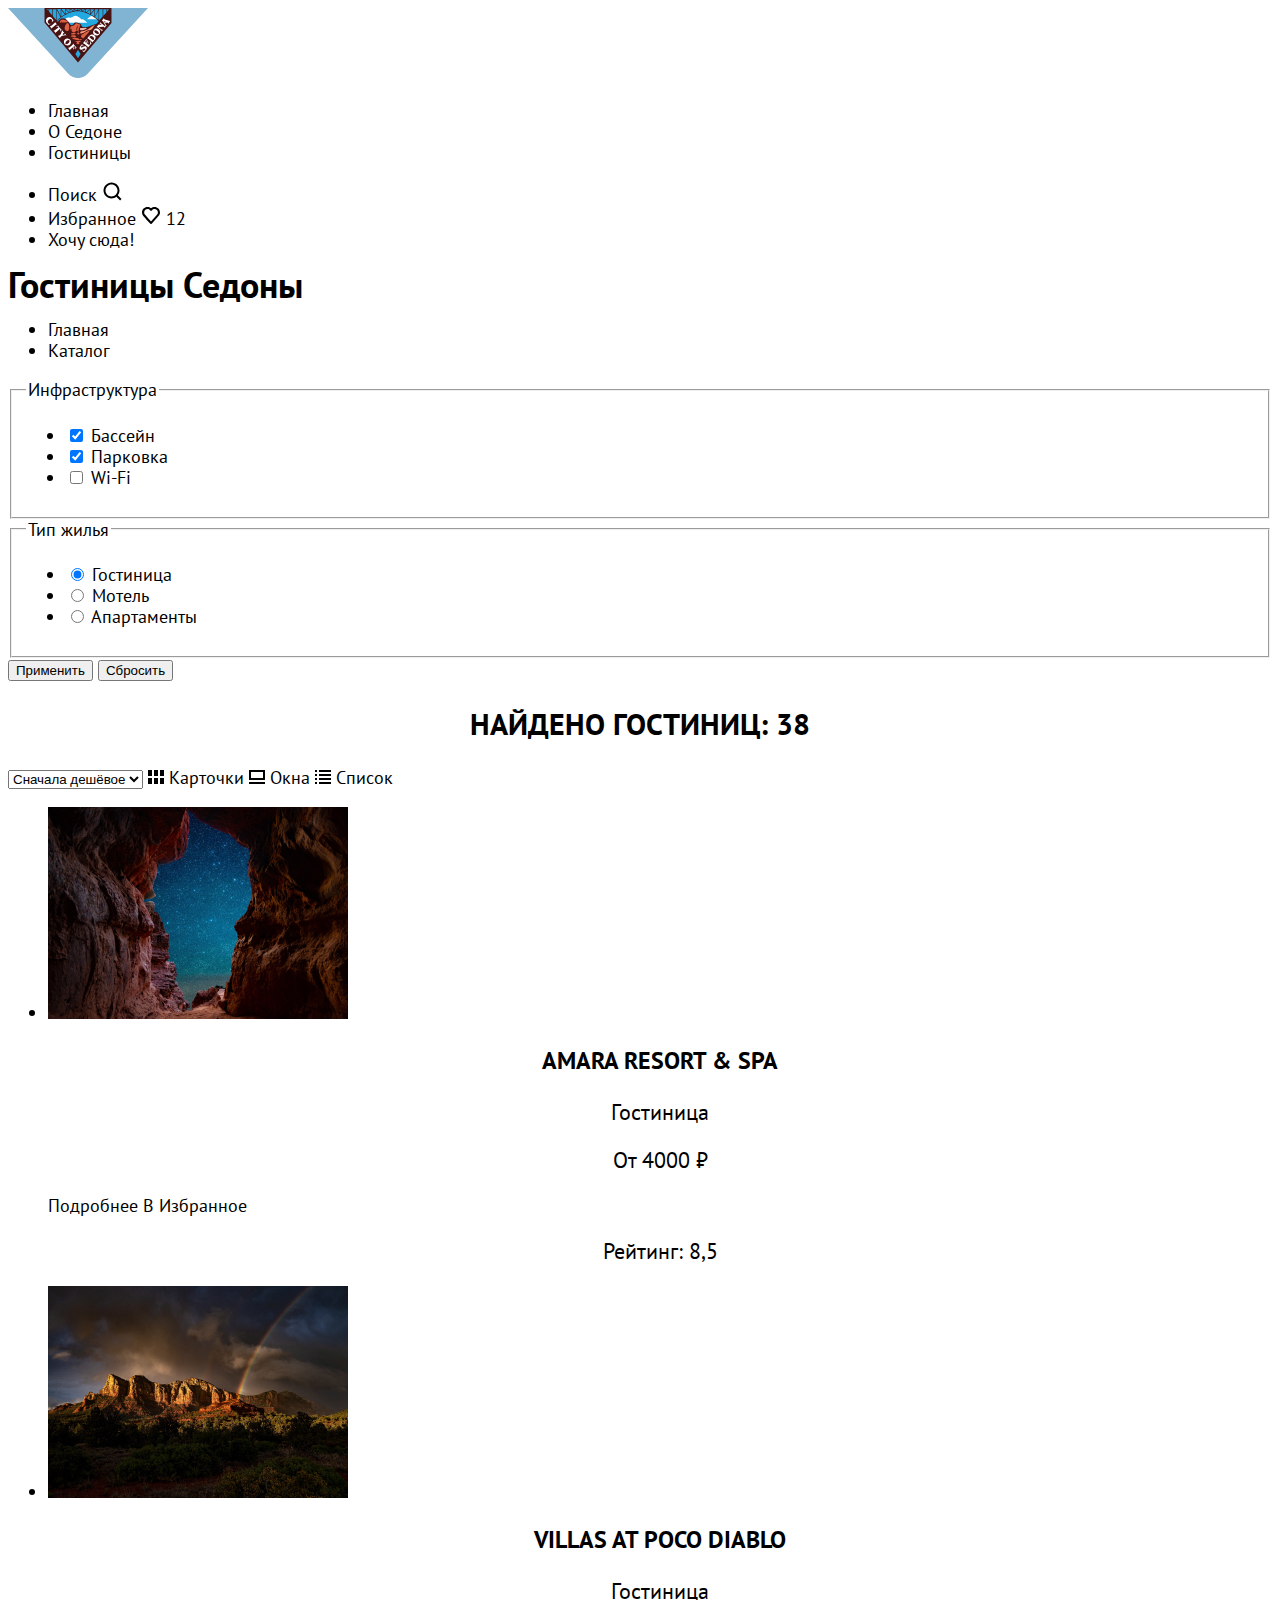
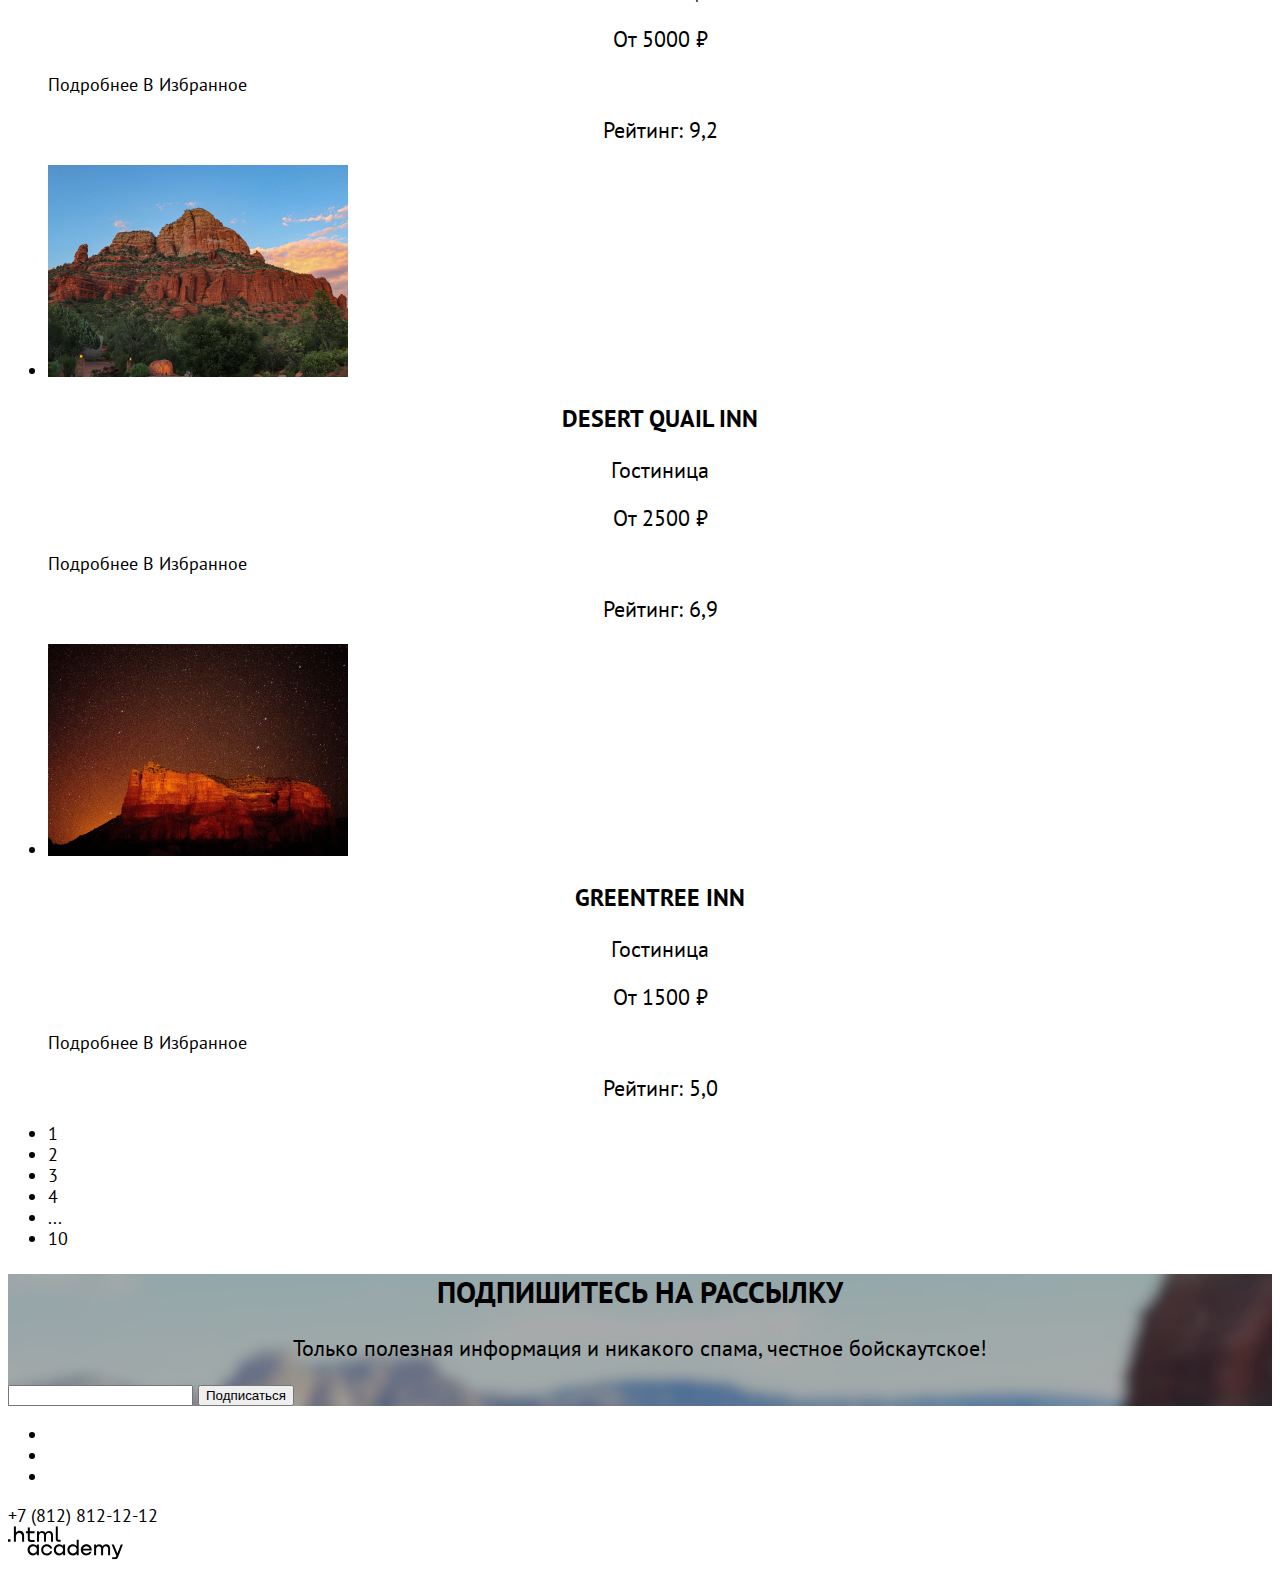
==== commit eea8ead9: "базовая стилизация для index и catalog" ====
--- a/catalog.html
+++ b/catalog.html
@@ -1,405 +1,405 @@
 <!DOCTYPE html>
 <html lang="ru">
 
-<head>
-  <meta charset="utf-8">
-  <title>Седона каталог</title>
-  <link rel="stylesheet" href="styles/styles.css">
-</head>
-
-<body>
-  <!--шапка-->
-  <header class="header_inner">
-
-    <!--  логотип  -->
-    <a>
-      <img src="img/logo_sedona.svg" width="140" height="70" alt="Логотип Седона.">
-    </a>
-    <!--/  логотип  -->
-
-    <!--  основное меню  -->
-    <nav class="navigation">
-      <ul class="navigation_list">
-        <li class="navigation_item">
-          <a href="#">Главная</a>
-        </li>
-        <li class="navigation_item">
-          <a href="#">О Седоне</a>
-        </li>
-        <li class="navigation_item">
-          <a class="navigation_link_current" href="#">Гостиницы</a>
-        </li>
-      </ul>
-    </nav>
-    <!--/  основное меню  -->
-
-    <!--  клиентское меню  -->
-    <nav class="user_navigation">
-      <ul class="navigation_list">
-        <li class="navigation_item">
-          <a href="#">
-            <span class="visually-hidden">Поиск</span>
-            <svg width="20" height="20" viewBox="0 0 20 20" fill="none" xmlns="http://www.w3.org/2000/svg">
-              <path
-                d="M19.5 18.0083L15.8 14.3287C16.8 13.0359 17.5 11.3453 17.5 9.4558C17.5 5.08011 13.9 1.5 9.5 1.5C5.1 1.5 1.5 5.17956 1.5 9.55525C1.5 13.9309 5.1 17.511 9.5 17.511C11.3 17.511 13 16.9144 14.4 15.8204L18.1 19.5L19.5 18.0083ZM9.5 15.5221C6.2 15.5221 3.5 12.837 3.5 9.55525C3.5 6.27348 6.2 3.5884 9.5 3.5884C12.8 3.5884 15.5 6.27348 15.5 9.55525C15.5 12.837 12.8 15.5221 9.5 15.5221Z"
-                fill="black" />
-            </svg>
-          </a>
-        </li>
-        <li class="navigation_item">
-          <a href="#">
-            <span class="visually-hidden">Избранное</span>
-            <svg width="20" height="20" viewBox="0 0 20 20" fill="none" xmlns="http://www.w3.org/2000/svg">
-              <path
-                d="M9.9 19C9.6 19 9.3 18.9 9.1 18.6C3.7 12.5 2.4 11.1 2.1 10.7C1.4 9.8 1 8.6 1 7.4C1 4.4 3.4 2 6.5 2C7.8 2 9 2.5 10 3.3C11 2.5 12.3 2 13.5 2C16.5 2 19 4.4 19 7.4C19 8.7 18.5 9.9 17.7 10.8L10.7 18.7C10.5 18.9 10.3 19 9.9 19ZM3.9 9.5C4.2 9.9 7.4 13.5 10 16.4L16.2 9.4C16.7 8.9 16.9 8.2 16.9 7.4C16.9 5.6 15.4 4.1 13.6 4.1C12.6 4.1 11.6 4.6 10.9 5.4C10.6 5.7 10.3 5.8 10 5.8C9.7 5.8 9.4 5.6 9.2 5.4C8.5 4.6 7.5 4.1 6.5 4.1C4.7 4.1 3.2 5.6 3.2 7.4C3.1 8.3 3.5 9 3.9 9.5C3.8 9.5 3.8 9.5 3.9 9.5Z"
-                fill="black" />
-            </svg>
-            <span class="favorites">12</span>
-          </a>
-        </li>
-        <li class="navigation_item">
-          <a href="#">
-            <span class="visually-hidden">Хочу сюда!</span>
-          </a>
-        </li>
-      </ul>
-    </nav>
-    <!--/  клиентское меню  -->
-
-  </header>
-  <!--шапка-->
-
-  <!--основной контент-->
-  <main class="main_inner">
-
-    <!--  шапка основного контента  -->
-    <header class="header_main_inner">
-      <h1>Гостиницы Седоны</h1>
-      <ul class="road_at_home">
-        <li class="road_at_home_item">
-          <a class="road_at_home_link" href="index.html">Главная</a>
-        </li>
-        <li class="road_at_home_item">
-          <a class="road_at_home_link">Каталог</a>
-        </li>
-      </ul>
+  <head>
+    <meta charset="utf-8">
+    <title>Седона каталог</title>
+    <link rel="stylesheet" href="styles/styles.css">
+  </head>
+
+  <body>
+    <!--шапка-->
+    <header class="header_inner">
+
+      <!--  логотип  -->
+      <a>
+        <img src="img/logo_sedona.svg" width="140" height="70" alt="Логотип Седона.">
+      </a>
+      <!--/  логотип  -->
+
+      <!--  основное меню  -->
+      <nav class="navigation">
+        <ul class="navigation_list">
+          <li class="navigation_item">
+            <a href="#">Главная</a>
+          </li>
+          <li class="navigation_item">
+            <a href="#">О Седоне</a>
+          </li>
+          <li class="navigation_item">
+            <a class="navigation_link_current" href="#">Гостиницы</a>
+          </li>
+        </ul>
+      </nav>
+      <!--/  основное меню  -->
+
+      <!--  клиентское меню  -->
+      <nav class="user_navigation">
+        <ul class="navigation_list">
+          <li class="navigation_item">
+            <a href="#">
+              <span class="visually-hidden">Поиск</span>
+              <svg width="20" height="20" viewBox="0 0 20 20" fill="none" xmlns="http://www.w3.org/2000/svg">
+                <path
+                  d="M19.5 18.0083L15.8 14.3287C16.8 13.0359 17.5 11.3453 17.5 9.4558C17.5 5.08011 13.9 1.5 9.5 1.5C5.1 1.5 1.5 5.17956 1.5 9.55525C1.5 13.9309 5.1 17.511 9.5 17.511C11.3 17.511 13 16.9144 14.4 15.8204L18.1 19.5L19.5 18.0083ZM9.5 15.5221C6.2 15.5221 3.5 12.837 3.5 9.55525C3.5 6.27348 6.2 3.5884 9.5 3.5884C12.8 3.5884 15.5 6.27348 15.5 9.55525C15.5 12.837 12.8 15.5221 9.5 15.5221Z"
+                  fill="black" />
+              </svg>
+            </a>
+          </li>
+          <li class="navigation_item">
+            <a href="#">
+              <span class="visually-hidden">Избранное</span>
+              <svg width="20" height="20" viewBox="0 0 20 20" fill="none" xmlns="http://www.w3.org/2000/svg">
+                <path
+                  d="M9.9 19C9.6 19 9.3 18.9 9.1 18.6C3.7 12.5 2.4 11.1 2.1 10.7C1.4 9.8 1 8.6 1 7.4C1 4.4 3.4 2 6.5 2C7.8 2 9 2.5 10 3.3C11 2.5 12.3 2 13.5 2C16.5 2 19 4.4 19 7.4C19 8.7 18.5 9.9 17.7 10.8L10.7 18.7C10.5 18.9 10.3 19 9.9 19ZM3.9 9.5C4.2 9.9 7.4 13.5 10 16.4L16.2 9.4C16.7 8.9 16.9 8.2 16.9 7.4C16.9 5.6 15.4 4.1 13.6 4.1C12.6 4.1 11.6 4.6 10.9 5.4C10.6 5.7 10.3 5.8 10 5.8C9.7 5.8 9.4 5.6 9.2 5.4C8.5 4.6 7.5 4.1 6.5 4.1C4.7 4.1 3.2 5.6 3.2 7.4C3.1 8.3 3.5 9 3.9 9.5C3.8 9.5 3.8 9.5 3.9 9.5Z"
+                  fill="black" />
+              </svg>
+              <span class="favorites">12</span>
+            </a>
+          </li>
+          <li class="navigation_item">
+            <a href="#">
+              <span class="visually-hidden">Хочу сюда!</span>
+            </a>
+          </li>
+        </ul>
+      </nav>
+      <!--/  клиентское меню  -->
+
     </header>
-    <!--/  шапка основного контента  -->
-
-    <!--  выбор гостиницы  -->
-    <section class="filter">
-      <form class="filter_hotel" action="#" method="">
-        <!--  инфрасктруктура  -->
-        <fieldset class="infrastructure">
-          <legend class="infrastructure_title">Инфраструктура</legend>
-          <ul class="infrastructure_item">
-            <li class="infrastructure_item">
-              <label class="infrastructure_link">
-                <input class="infrastructure_input" type="checkbox" name="swimming_pool" checked>
-                Бассейн
-              </label>
-            </li>
-            <li class="infrastructure_item">
-              <label class="infrastructure_link">
-                <input class="infrastructure_input" type="checkbox" name="parking" checked>
-                Парковка
-              </label>
-            </li>
-            <li class="infrastructure_item">
-              <label class="infrastructure_link">
-                <input class="infrastructure_input" type="checkbox" name="Wi-Fi">
-                Wi-Fi
-              </label>
-            </li>
-          </ul>
-        </fieldset>
-        <!--/  инфрасктруктура  -->
-
-        <!--  тип жилья  -->
-        <fieldset class="infrastructure">
-          <legend class="infrastructure_title">Тип жилья</legend>
-          <ul class="infrastructure_item">
-            <li class="infrastructure_item">
-              <label class="infrastructure_link">
-                <input class="infrastructure_input" type="radio" name="infrastructure_group" value="hotel" checked>
-                Гостиница
-              </label>
-            </li>
-            <li class="infrastructure_item">
-              <label class="infrastructure_link">
-                <input class="infrastructure_input" type="radio" name="infrastructure_group" value="motel">
-                Мотель
-              </label>
-            </li>
-            <li class="infrastructure_item">
-              <label class="infrastructure_link">
-                <input class="infrastructure_input" type="radio" name="infrastructure_group" value="apartments">
-                Апартаменты
-              </label>
-            </li>
-          </ul>
-        </fieldset>
-        <!--/  тип жилья  -->
-
-        <!--  кнопки  -->
-        <button class="button" type="submit">Применить</button>
-        <button class="button" type="reset">Сбросить</button>
-        <!--/  кнопки  -->
-      </form>
-    </section>
-    <!--  выбор гостиницы  -->
-
-    <!--  каталог  -->
-    <section class="catalog">
-      <h2>Найдено гостиниц: 38</h2>
-      <select class="select_control" aria-label="выбор гостиницы по приоритету">
-        <option value="cheap">Сначала дешёвое</option>
-      </select>
-
-      <!--  ссылки-кнопки  -->
-      <a class="button_selected" href="#">
-        <svg width="16" height="14" viewBox="0 0 16 14" fill="none" xmlns="http://www.w3.org/2000/svg">
-          <g clip-path="url(#clip0_52012_55)">
-            <path d="M4 0H0V6H4V0Z" fill="black" />
-            <path d="M16 0H12V6H16V0Z" fill="black" />
-            <path d="M10 0H6V6H10V0Z" fill="black" />
-            <path d="M4 8H0V14H4V8Z" fill="black" />
-            <path d="M16 8H12V14H16V8Z" fill="black" />
-            <path d="M10 8H6V14H10V8Z" fill="black" />
-          </g>
-          <defs>
-            <clipPath id="clip0_52012_55">
-              <rect width="16" height="14" fill="white" />
-            </clipPath>
-          </defs>
-        </svg>
-        <span class="visually-hidden">Карточки</span>
-      </a>
-      <a class="button" href="#">
-        <svg width="16" height="14" viewBox="0 0 16 14" fill="none" xmlns="http://www.w3.org/2000/svg">
-          <g clip-path="url(#clip0_52012_132)">
-            <path d="M16 12H0V14H16V12Z" fill="black" />
-            <path d="M14 2V8H2V2H14ZM16 0H0V10H16V0Z" fill="black" />
-          </g>
-          <defs>
-            <clipPath id="clip0_52012_132">
-              <rect width="16" height="14" fill="white" />
-            </clipPath>
-          </defs>
-        </svg>
-        <span class="visually-hidden">Окна</span>
-      </a>
-      <a class="button" href="#">
-        <svg width="16" height="14" viewBox="0 0 16 14" fill="none" xmlns="http://www.w3.org/2000/svg">
-          <g clip-path="url(#clip0_52012_94)">
-            <path d="M2 0H0V2H2V0Z" fill="black" />
-            <path d="M16 0H4V2H16V0Z" fill="black" />
-            <path d="M2 4H0V6H2V4Z" fill="black" />
-            <path d="M16 4H4V6H16V4Z" fill="black" />
-            <path d="M2 8H0V10H2V8Z" fill="black" />
-            <path d="M16 8H4V10H16V8Z" fill="black" />
-            <path d="M2 12H0V14H2V12Z" fill="black" />
-            <path d="M16 12H4V14H16V12Z" fill="black" />
-          </g>
-          <defs>
-            <clipPath id="clip0_52012_94">
-              <rect width="16" height="14" fill="white" />
-            </clipPath>
-          </defs>
-        </svg>
-        <span class="visually-hidden">Список</span>
-      </a>
-      <!--/  ссылки кнопок  -->
-
-      <!--  выбор отеля  -->
-      <ul class="hotel_menu">
-
-        <!--  карточка отеля  -->
-        <li class="hotel_card">
-          <a class="hotel_card_link" href="#">
-            <img class="hotel_card_image" src="img/catalog_img/Amara_Resont_&_Spa.jpg" width="300" height="212"
-              alt="карточка гостиницы Amara Resort & Spa.">
-            <h3 class="hotel_card_title">Amara Resort & Spa</h3>
-          </a>
-          <p>Гостиница</p>
-          <p>От 4000 ₽</p>
-          <a class="hotel_card_button button" href="#">Подробнее</a>
-          <a class="hotel_card_button button" href="#">В Избранное</a>
-          <section class="hotel_raiting">
-            <p>Рейтинг: 8,5</p>
-          </section>
-        </li>
-        <!--/  карточка отеля  -->
-
-        <!--  карточка отеля  -->
-        <li class="hotel_card">
-          <a class="hotel_card_link" href="#">
-            <img class="hotel_card_image" src="img/catalog_img/Villas_at_Poco_Diablo.jpg" width="300" height="212"
-              alt="карточка гостиницы Villas at Poco Diablo.">
-            <h3 class="hotel_card_title">Villas at Poco Diablo</h3>
-          </a>
-          <p>Гостиница</p>
-          <p>От 5000 ₽</p>
-          <a class="hotel_card_button button" href="#">Подробнее</a>
-          <a class="hotel_card_button button" href="#">В Избранное</a>
-          <section class="hotel_raiting">
-            <p>Рейтинг: 9,2</p>
-          </section>
-        </li>
-        <!--/  карточка отеля  -->
-
-        <!--  карточка отеля  -->
-        <li class="hotel_card">
-          <a class="hotel_card_link" href="#">
-            <img class="hotel_card-_image" src="img/catalog_img/Desert_Quail_Inn.jpg" width="300" height="212"
-              alt="карточка гостиницы Desert Quail Inn.">
-            <h3 class="hotel_card_title">Desert Quail Inn</h3>
-          </a>
-          <p>Гостиница</p>
-          <p>От 2500 ₽</p>
-          <a class="hotel_card_button button" href="#">Подробнее</a>
-          <a class="hotel_card_button button" href="#">В Избранное</a>
-          <section class="hotel_raiting">
-            <p>Рейтинг: 6,9</p>
-          </section>
-        </li>
-        <!--/  карточка отеля  -->
-
-        <!--  карточка отеля  -->
-        <li class="hotel_card">
-          <a class="hotel_card_link" href="#">
-            <img class="hotel_card_image" width="300" height="212" src="img/catalog_img/GreenTree_Inn.jpgS"
-              alt="карточка гостиницы GreenTree Inn.">
-            <h3 class="hotel_card_title">GreenTree Inn</h3>
-          </a>
-          <p>Гостиница</p>
-          <p>От 1500 ₽</p>
-          <a class="hotel_card_button button" href="#">Подробнее</a>
-          <a class="hotel_card_button button" href="#">В Избранное</a>
-          <section class="hotel_raiting">
-            <p>Рейтинг: 5,0</p>
-          </section>
-        </li>
-        <!--/  карточка отеля  -->
-
-      </ul>
-      <!--/  выбор отеля  -->
-
-      <!--  пагинация  -->
-      <ul class="pagination">
-        <li class="pagination_item">
-          <a class="pagination_link pagination-current">1</a>
-        </li>
-        <li class="pagination_item">
-          <a class="pagination_link pagination">2</a>
-        </li>
-        <li class="pagination_item">
-          <a class="pagination_link pagination">3</a>
-        </li>
-        <li class="pagination_item">
-          <a class="pagination_link pagination">4</a>
-        </li>
-        <li class="pagination_item">
-          <a class="pagination_link pagination-white">...</a>
-        </li>
-        <li class="pagination_item">
-          <a class="pagination_link pagination">10</a>
-        </li>
-      </ul>
-      <!--/  пагинация  -->
-
-    </section>
-    <!--/  каталог  -->
-
-  </main>
-  <!--/основной контент-->
-
-  <!--подвал-->
-  <footer>
-    <section class="footer_inner">
-
-      <!-- подписка  -->
-      <section class="subscribe">
-        <h2>Подпишитесь на рассылку</h2>
-        <p>Только полезная информация и никакого спама, честное бойскаутское!</p>
-        <input type="вашe-mail">
-        <button>Подписаться</button>
+    <!--шапка-->
+
+    <!--основной контент-->
+    <main class="main_inner">
+
+      <!--  шапка основного контента  -->
+      <header class="header_main_inner">
+        <h1>Гостиницы Седоны</h1>
+        <ul class="road_at_home">
+          <li class="road_at_home_item">
+            <a class="road_at_home_link" href="index.html">Главная</a>
+          </li>
+          <li class="road_at_home_item">
+            <a class="road_at_home_link">Каталог</a>
+          </li>
+        </ul>
+      </header>
+      <!--/  шапка основного контента  -->
+
+      <!--  выбор гостиницы  -->
+      <section class="filter">
+        <form class="filter_hotel" action="#" method="">
+          <!--  инфрасктруктура  -->
+          <fieldset class="infrastructure">
+            <legend class="infrastructure_title">Инфраструктура</legend>
+            <ul class="infrastructure_item">
+              <li class="infrastructure_item">
+                <label class="infrastructure_link">
+                  <input class="infrastructure_input" type="checkbox" name="swimming_pool" checked>
+                  Бассейн
+                </label>
+              </li>
+              <li class="infrastructure_item">
+                <label class="infrastructure_link">
+                  <input class="infrastructure_input" type="checkbox" name="parking" checked>
+                  Парковка
+                </label>
+              </li>
+              <li class="infrastructure_item">
+                <label class="infrastructure_link">
+                  <input class="infrastructure_input" type="checkbox" name="Wi-Fi">
+                  Wi-Fi
+                </label>
+              </li>
+            </ul>
+          </fieldset>
+          <!--/  инфрасктруктура  -->
+
+          <!--  тип жилья  -->
+          <fieldset class="infrastructure">
+            <legend class="infrastructure_title">Тип жилья</legend>
+            <ul class="infrastructure_item">
+              <li class="infrastructure_item">
+                <label class="infrastructure_link">
+                  <input class="infrastructure_input" type="radio" name="infrastructure_group" value="hotel" checked>
+                  Гостиница
+                </label>
+              </li>
+              <li class="infrastructure_item">
+                <label class="infrastructure_link">
+                  <input class="infrastructure_input" type="radio" name="infrastructure_group" value="motel">
+                  Мотель
+                </label>
+              </li>
+              <li class="infrastructure_item">
+                <label class="infrastructure_link">
+                  <input class="infrastructure_input" type="radio" name="infrastructure_group" value="apartments">
+                  Апартаменты
+                </label>
+              </li>
+            </ul>
+          </fieldset>
+          <!--/  тип жилья  -->
+
+          <!--  кнопки  -->
+          <button class="button" type="submit">Применить</button>
+          <button class="button" type="reset">Сбросить</button>
+          <!--/  кнопки  -->
+        </form>
       </section>
-      <!--/  подписка  -->
-
-      <!-- соцсети -->
-      <ul class="social_icons">
-        <li>
-          <a href="https://vk.com/htmlacademy" class="vk" area-label="иконка вконтакте"></a>
-        </li>
-        <li>
-          <a href="https://t.me/htmlacademy" class="telegram" area-label="иконка телеграм"></a>
-        </li>
-        <li>
-          <a href="https://www.youtube.com/user/htmlacademyru" class="youtube" area-label="иконка ютуб"></a>
-        </li>
-      </ul>
-      <!--/ соцсети -->
-
-      <!-- контактный телефон -->
-      <span class="telephone">
-        <a href=”tel:+78128121212”>+7 (812) 812-12-12</a>
-      </span>
-      <!--/ контактный телефон -->
-
-      <!-- логотип академии -->
-      <div>
-        <a href="https://htmlacademy.ru/">
-          <svg width="115" height="34" viewBox="0 0 115 34" fill="none" xmlns="http://www.w3.org/2000/svg">
-            <g clip-path="url(#clip0_33515_1190)">
-              <path d="M0 13.2564V15.8564H2.5V13.2564H0Z" fill="black" />
-              <path
-                d="M11.6 4.85645C10 4.85645 8.8 5.55645 8 6.55645H7.9V0.356445H5.9V15.8564H7.9V10.5564C7.9 8.45645 9.2 6.95645 11.2 6.95645C13 6.95645 14.1 8.35645 14.1 10.1564V15.8564H16.1V9.75644C16.2 6.75644 14.3 4.85645 11.6 4.85645Z"
-                fill="black" />
-              <path
-                d="M26.6 5.15645H21.8V1.45645H19.8V5.25645H17.9V7.25645H19.8V13.2564C19.8 14.9564 20.8 15.9564 22.5 15.9564H26.6V13.9564H22.9C22.2 13.9564 21.8 13.5564 21.8 12.8564V7.15645H26.6V5.15645Z"
-                fill="black" />
-              <path
-                d="M41.1 4.95645C39.5 4.95645 38.2 5.75644 37.6 7.05645H37.5C36.9 5.85645 35.7 4.95645 34.1 4.95645C32.7 4.95645 31.6 5.75645 31 6.75645H30.9V5.15645H29V15.7564H31V10.3564C31 8.35645 32 6.85645 33.6 6.85645C35.1 6.85645 36 7.85645 36 9.45645V15.7564H38V10.1564C38 7.75645 39.4 6.85645 40.6 6.85645C42.1 6.85645 43 7.85645 43 9.45645V15.7564H45V9.25644C45.1 6.75644 43.6 4.95645 41.1 4.95645Z"
-                fill="black" />
-              <path
-                d="M47.8 13.0564C47.8 14.7564 48.8 15.7564 50.6 15.7564H52.6V13.7564H50.9C50.2 13.7564 49.8 13.3564 49.8 12.6564V0.356445H47.8V13.0564Z"
-                fill="black" />
-              <path
-                d="M28.9 20.0564C28 18.9564 26.7 18.2564 25 18.2564C21.9 18.2564 19.6 20.5564 19.6 23.8564C19.6 27.1564 21.9 29.4564 25 29.4564C26.8 29.4564 28 28.6564 28.8 27.5564H28.9V29.1564H30.9V18.5564H28.9V20.0564ZM25.3 27.4564C23.1 27.4564 21.7 25.8564 21.7 23.8564C21.7 21.8564 23.1 20.2564 25.3 20.2564C27.5 20.2564 28.9 21.8564 28.9 23.8564C28.9 25.7564 27.5 27.4564 25.3 27.4564Z"
-                fill="black" />
-              <path
-                d="M44.2 22.3564C43.7 19.9564 41.6 18.2564 38.8 18.2564C35.4 18.2564 33.2 20.7564 33.2 23.8564C33.2 26.9564 35.4 29.4564 38.8 29.4564C41.6 29.4564 43.7 27.6564 44.2 25.2564H42.1C41.7 26.5564 40.4 27.5564 38.8 27.5564C36.6 27.5564 35.2 25.9564 35.2 23.9564C35.2 21.9564 36.6 20.3564 38.8 20.3564C40.4 20.3564 41.6 21.3564 42.1 22.5564H44.2V22.3564Z"
-                fill="black" />
-              <path
-                d="M55.1 20.0564C54.2 18.9564 52.9 18.2564 51.2 18.2564C48.1 18.2564 45.8 20.5564 45.8 23.8564C45.8 27.1564 48.1 29.4564 51.2 29.4564C53 29.4564 54.2 28.6564 55 27.5564H55.1V29.1564H57.1V18.5564H55.1V20.0564ZM51.5 27.4564C49.3 27.4564 47.9 25.8564 47.9 23.8564C47.9 21.8564 49.3 20.2564 51.5 20.2564C53.7 20.2564 55.1 21.8564 55.1 23.8564C55.1 25.7564 53.6 27.4564 51.5 27.4564Z"
-                fill="black" />
-              <path
-                d="M68.7 20.1564C67.8 19.0564 66.5 18.2564 64.8 18.2564C61.7 18.2564 59.4 20.5564 59.4 23.8564C59.4 27.1564 61.6 29.4564 64.8 29.4564C66.5 29.4564 67.8 28.6564 68.6 27.6564H68.7V29.1564H70.7V13.7564H68.7V20.1564ZM65.1 27.4564C62.9 27.4564 61.5 25.8564 61.5 23.8564C61.5 21.8564 62.9 20.2564 65.1 20.2564C67.3 20.2564 68.7 21.8564 68.7 23.8564C68.6 25.8564 67.2 27.4564 65.1 27.4564Z"
-                fill="black" />
-              <path
-                d="M78.3 18.2564C75 18.2564 72.8 20.7564 72.8 23.8564C72.8 26.8564 74.9 29.4564 78.3 29.4564C80.8 29.4564 82.8 28.1564 83.5 25.8564H81.4C80.9 26.8564 79.8 27.4564 78.4 27.4564C76.5 27.4564 75.1 26.1564 75 24.5564H83.8C84 20.9564 81.8 18.2564 78.3 18.2564ZM78.3 20.1564C80 20.1564 81.3 21.1564 81.6 22.7564H75.1C75.4 21.2564 76.6 20.1564 78.3 20.1564Z"
-                fill="black" />
-              <path
-                d="M98.2 18.2564C96.6 18.2564 95.3 19.0564 94.6 20.2564H94.5C93.9 19.0564 92.7 18.2564 91.1 18.2564C89.7 18.2564 88.6 18.9564 88 20.0564V18.5564H86.1V29.1564H88.1V23.7564C88.1 21.7564 89.1 20.3564 90.7 20.2564C92.2 20.2564 93.1 21.2564 93.1 22.8564V29.1564H95.1V23.5564C95.1 21.1564 96.5 20.2564 97.7 20.2564C99.2 20.2564 100.1 21.2564 100.1 22.8564V29.1564H102.1V22.6564C102.2 20.0564 100.7 18.2564 98.2 18.2564Z"
-                fill="black" />
-              <path
-                d="M109.4 27.3564L105.8 18.4564H103.6L108.4 30.0564C108.1 30.9564 107.7 31.2564 106.7 31.2564H104.2V33.2564H106.7C108.5 33.2564 109.5 32.4564 110.2 30.6564L114.9 18.4564H112.8L109.4 27.3564Z"
-                fill="black" />
+      <!--  выбор гостиницы  -->
+
+      <!--  каталог  -->
+      <section class="catalog">
+        <h2>Найдено гостиниц: 38</h2>
+        <select class="select_control" aria-label="выбор гостиницы по приоритету">
+          <option value="cheap">Сначала дешёвое</option>
+        </select>
+
+        <!--  ссылки-кнопки  -->
+        <a class="button_selected" href="#">
+          <svg width="16" height="14" viewBox="0 0 16 14" fill="none" xmlns="http://www.w3.org/2000/svg">
+            <g clip-path="url(#clip0_52012_55)">
+              <path d="M4 0H0V6H4V0Z" fill="black" />
+              <path d="M16 0H12V6H16V0Z" fill="black" />
+              <path d="M10 0H6V6H10V0Z" fill="black" />
+              <path d="M4 8H0V14H4V8Z" fill="black" />
+              <path d="M16 8H12V14H16V8Z" fill="black" />
+              <path d="M10 8H6V14H10V8Z" fill="black" />
             </g>
             <defs>
-              <clipPath id="clip0_33515_1190">
-                <rect width="115" height="33" fill="white" transform="translate(0 0.356445)" />
+              <clipPath id="clip0_52012_55">
+                <rect width="16" height="14" fill="white" />
               </clipPath>
             </defs>
           </svg>
+          <span class="visually-hidden">Карточки</span>
         </a>
-      </div>
-      <!--/ логотип академии -->
-
-    </section>
-  </footer>
-  <!--/подвал-->
-</body>
+        <a class="button" href="#">
+          <svg width="16" height="14" viewBox="0 0 16 14" fill="none" xmlns="http://www.w3.org/2000/svg">
+            <g clip-path="url(#clip0_52012_132)">
+              <path d="M16 12H0V14H16V12Z" fill="black" />
+              <path d="M14 2V8H2V2H14ZM16 0H0V10H16V0Z" fill="black" />
+            </g>
+            <defs>
+              <clipPath id="clip0_52012_132">
+                <rect width="16" height="14" fill="white" />
+              </clipPath>
+            </defs>
+          </svg>
+          <span class="visually-hidden">Окна</span>
+        </a>
+        <a class="button" href="#">
+          <svg width="16" height="14" viewBox="0 0 16 14" fill="none" xmlns="http://www.w3.org/2000/svg">
+            <g clip-path="url(#clip0_52012_94)">
+              <path d="M2 0H0V2H2V0Z" fill="black" />
+              <path d="M16 0H4V2H16V0Z" fill="black" />
+              <path d="M2 4H0V6H2V4Z" fill="black" />
+              <path d="M16 4H4V6H16V4Z" fill="black" />
+              <path d="M2 8H0V10H2V8Z" fill="black" />
+              <path d="M16 8H4V10H16V8Z" fill="black" />
+              <path d="M2 12H0V14H2V12Z" fill="black" />
+              <path d="M16 12H4V14H16V12Z" fill="black" />
+            </g>
+            <defs>
+              <clipPath id="clip0_52012_94">
+                <rect width="16" height="14" fill="white" />
+              </clipPath>
+            </defs>
+          </svg>
+          <span class="visually-hidden">Список</span>
+        </a>
+        <!--/  ссылки кнопок  -->
+
+        <!--  выбор отеля  -->
+        <ul class="hotel_menu">
+
+          <!--  карточка отеля  -->
+          <li class="hotel_card">
+            <a class="hotel_card_link" href="#">
+              <img class="hotel_card_image" src="img/catalog_img/Amara_Resont_&_Spa.jpg" width="300" height="212"
+                alt="карточка гостиницы Amara Resort & Spa.">
+              <h3 class="hotel_card_title">Amara Resort & Spa</h3>
+            </a>
+            <p>Гостиница</p>
+            <p>От 4000 ₽</p>
+            <a class="hotel_card_button button" href="#">Подробнее</a>
+            <a class="hotel_card_button button" href="#">В Избранное</a>
+            <section class="hotel_raiting">
+              <p>Рейтинг: 8,5</p>
+            </section>
+          </li>
+          <!--/  карточка отеля  -->
+
+          <!--  карточка отеля  -->
+          <li class="hotel_card">
+            <a class="hotel_card_link" href="#">
+              <img class="hotel_card_image" src="img/catalog_img/Villas_at_Poco_Diablo.jpg" width="300" height="212"
+                alt="карточка гостиницы Villas at Poco Diablo.">
+              <h3 class="hotel_card_title">Villas at Poco Diablo</h3>
+            </a>
+            <p>Гостиница</p>
+            <p>От 5000 ₽</p>
+            <a class="hotel_card_button button" href="#">Подробнее</a>
+            <a class="hotel_card_button button" href="#">В Избранное</a>
+            <section class="hotel_raiting">
+              <p>Рейтинг: 9,2</p>
+            </section>
+          </li>
+          <!--/  карточка отеля  -->
+
+          <!--  карточка отеля  -->
+          <li class="hotel_card">
+            <a class="hotel_card_link" href="#">
+              <img class="hotel_card-_image" src="img/catalog_img/Desert_Quail_Inn.jpg" width="300" height="212"
+                alt="карточка гостиницы Desert Quail Inn.">
+              <h3 class="hotel_card_title">Desert Quail Inn</h3>
+            </a>
+            <p>Гостиница</p>
+            <p>От 2500 ₽</p>
+            <a class="hotel_card_button button" href="#">Подробнее</a>
+            <a class="hotel_card_button button" href="#">В Избранное</a>
+            <section class="hotel_raiting">
+              <p>Рейтинг: 6,9</p>
+            </section>
+          </li>
+          <!--/  карточка отеля  -->
+
+          <!--  карточка отеля  -->
+          <li class="hotel_card">
+            <a class="hotel_card_link" href="#">
+              <img class="hotel_card_image" width="300" height="212" src="img/catalog_img/GreenTree_Inn.jpg"
+                alt="карточка гостиницы GreenTree Inn.">
+              <h3 class="hotel_card_title">GreenTree Inn</h3>
+            </a>
+            <p>Гостиница</p>
+            <p>От 1500 ₽</p>
+            <a class="hotel_card_button button" href="#">Подробнее</a>
+            <a class="hotel_card_button button" href="#">В Избранное</a>
+            <section class="hotel_raiting">
+              <p>Рейтинг: 5,0</p>
+            </section>
+          </li>
+          <!--/  карточка отеля  -->
+
+        </ul>
+        <!--/  выбор отеля  -->
+
+        <!--  пагинация  -->
+        <ul class="pagination">
+          <li class="pagination_item">
+            <a class="pagination_link pagination-current">1</a>
+          </li>
+          <li class="pagination_item">
+            <a class="pagination_link pagination">2</a>
+          </li>
+          <li class="pagination_item">
+            <a class="pagination_link pagination">3</a>
+          </li>
+          <li class="pagination_item">
+            <a class="pagination_link pagination">4</a>
+          </li>
+          <li class="pagination_item">
+            <a class="pagination_link pagination-white">...</a>
+          </li>
+          <li class="pagination_item">
+            <a class="pagination_link pagination">10</a>
+          </li>
+        </ul>
+        <!--/  пагинация  -->
+
+      </section>
+      <!--/  каталог  -->
+
+    </main>
+    <!--/основной контент-->
+
+    <!--подвал-->
+    <footer>
+      <section class="footer_inner">
+
+        <!-- подписка  -->
+        <section class="subscribe">
+          <h2>Подпишитесь на рассылку</h2>
+          <p>Только полезная информация и никакого спама, честное бойскаутское!</p>
+          <input type="вашe-mail">
+          <button>Подписаться</button>
+        </section>
+        <!--/  подписка  -->
+
+        <!-- соцсети -->
+        <ul class="social_icons">
+          <li>
+            <a href="https://vk.com/htmlacademy" class="vk" area-label="иконка вконтакте"></a>
+          </li>
+          <li>
+            <a href="https://t.me/htmlacademy" class="telegram" area-label="иконка телеграм"></a>
+          </li>
+          <li>
+            <a href="https://www.youtube.com/user/htmlacademyru" class="youtube" area-label="иконка ютуб"></a>
+          </li>
+        </ul>
+        <!--/ соцсети -->
+
+        <!-- контактный телефон -->
+        <span class="telephone">
+          <a href=”tel:+78128121212”>+7 (812) 812-12-12</a>
+        </span>
+        <!--/ контактный телефон -->
+
+        <!-- логотип академии -->
+        <div>
+          <a href="https://htmlacademy.ru/">
+            <svg width="115" height="34" viewBox="0 0 115 34" fill="none" xmlns="http://www.w3.org/2000/svg">
+              <g clip-path="url(#clip0_33515_1190)">
+                <path d="M0 13.2564V15.8564H2.5V13.2564H0Z" fill="black" />
+                <path
+                  d="M11.6 4.85645C10 4.85645 8.8 5.55645 8 6.55645H7.9V0.356445H5.9V15.8564H7.9V10.5564C7.9 8.45645 9.2 6.95645 11.2 6.95645C13 6.95645 14.1 8.35645 14.1 10.1564V15.8564H16.1V9.75644C16.2 6.75644 14.3 4.85645 11.6 4.85645Z"
+                  fill="black" />
+                <path
+                  d="M26.6 5.15645H21.8V1.45645H19.8V5.25645H17.9V7.25645H19.8V13.2564C19.8 14.9564 20.8 15.9564 22.5 15.9564H26.6V13.9564H22.9C22.2 13.9564 21.8 13.5564 21.8 12.8564V7.15645H26.6V5.15645Z"
+                  fill="black" />
+                <path
+                  d="M41.1 4.95645C39.5 4.95645 38.2 5.75644 37.6 7.05645H37.5C36.9 5.85645 35.7 4.95645 34.1 4.95645C32.7 4.95645 31.6 5.75645 31 6.75645H30.9V5.15645H29V15.7564H31V10.3564C31 8.35645 32 6.85645 33.6 6.85645C35.1 6.85645 36 7.85645 36 9.45645V15.7564H38V10.1564C38 7.75645 39.4 6.85645 40.6 6.85645C42.1 6.85645 43 7.85645 43 9.45645V15.7564H45V9.25644C45.1 6.75644 43.6 4.95645 41.1 4.95645Z"
+                  fill="black" />
+                <path
+                  d="M47.8 13.0564C47.8 14.7564 48.8 15.7564 50.6 15.7564H52.6V13.7564H50.9C50.2 13.7564 49.8 13.3564 49.8 12.6564V0.356445H47.8V13.0564Z"
+                  fill="black" />
+                <path
+                  d="M28.9 20.0564C28 18.9564 26.7 18.2564 25 18.2564C21.9 18.2564 19.6 20.5564 19.6 23.8564C19.6 27.1564 21.9 29.4564 25 29.4564C26.8 29.4564 28 28.6564 28.8 27.5564H28.9V29.1564H30.9V18.5564H28.9V20.0564ZM25.3 27.4564C23.1 27.4564 21.7 25.8564 21.7 23.8564C21.7 21.8564 23.1 20.2564 25.3 20.2564C27.5 20.2564 28.9 21.8564 28.9 23.8564C28.9 25.7564 27.5 27.4564 25.3 27.4564Z"
+                  fill="black" />
+                <path
+                  d="M44.2 22.3564C43.7 19.9564 41.6 18.2564 38.8 18.2564C35.4 18.2564 33.2 20.7564 33.2 23.8564C33.2 26.9564 35.4 29.4564 38.8 29.4564C41.6 29.4564 43.7 27.6564 44.2 25.2564H42.1C41.7 26.5564 40.4 27.5564 38.8 27.5564C36.6 27.5564 35.2 25.9564 35.2 23.9564C35.2 21.9564 36.6 20.3564 38.8 20.3564C40.4 20.3564 41.6 21.3564 42.1 22.5564H44.2V22.3564Z"
+                  fill="black" />
+                <path
+                  d="M55.1 20.0564C54.2 18.9564 52.9 18.2564 51.2 18.2564C48.1 18.2564 45.8 20.5564 45.8 23.8564C45.8 27.1564 48.1 29.4564 51.2 29.4564C53 29.4564 54.2 28.6564 55 27.5564H55.1V29.1564H57.1V18.5564H55.1V20.0564ZM51.5 27.4564C49.3 27.4564 47.9 25.8564 47.9 23.8564C47.9 21.8564 49.3 20.2564 51.5 20.2564C53.7 20.2564 55.1 21.8564 55.1 23.8564C55.1 25.7564 53.6 27.4564 51.5 27.4564Z"
+                  fill="black" />
+                <path
+                  d="M68.7 20.1564C67.8 19.0564 66.5 18.2564 64.8 18.2564C61.7 18.2564 59.4 20.5564 59.4 23.8564C59.4 27.1564 61.6 29.4564 64.8 29.4564C66.5 29.4564 67.8 28.6564 68.6 27.6564H68.7V29.1564H70.7V13.7564H68.7V20.1564ZM65.1 27.4564C62.9 27.4564 61.5 25.8564 61.5 23.8564C61.5 21.8564 62.9 20.2564 65.1 20.2564C67.3 20.2564 68.7 21.8564 68.7 23.8564C68.6 25.8564 67.2 27.4564 65.1 27.4564Z"
+                  fill="black" />
+                <path
+                  d="M78.3 18.2564C75 18.2564 72.8 20.7564 72.8 23.8564C72.8 26.8564 74.9 29.4564 78.3 29.4564C80.8 29.4564 82.8 28.1564 83.5 25.8564H81.4C80.9 26.8564 79.8 27.4564 78.4 27.4564C76.5 27.4564 75.1 26.1564 75 24.5564H83.8C84 20.9564 81.8 18.2564 78.3 18.2564ZM78.3 20.1564C80 20.1564 81.3 21.1564 81.6 22.7564H75.1C75.4 21.2564 76.6 20.1564 78.3 20.1564Z"
+                  fill="black" />
+                <path
+                  d="M98.2 18.2564C96.6 18.2564 95.3 19.0564 94.6 20.2564H94.5C93.9 19.0564 92.7 18.2564 91.1 18.2564C89.7 18.2564 88.6 18.9564 88 20.0564V18.5564H86.1V29.1564H88.1V23.7564C88.1 21.7564 89.1 20.3564 90.7 20.2564C92.2 20.2564 93.1 21.2564 93.1 22.8564V29.1564H95.1V23.5564C95.1 21.1564 96.5 20.2564 97.7 20.2564C99.2 20.2564 100.1 21.2564 100.1 22.8564V29.1564H102.1V22.6564C102.2 20.0564 100.7 18.2564 98.2 18.2564Z"
+                  fill="black" />
+                <path
+                  d="M109.4 27.3564L105.8 18.4564H103.6L108.4 30.0564C108.1 30.9564 107.7 31.2564 106.7 31.2564H104.2V33.2564H106.7C108.5 33.2564 109.5 32.4564 110.2 30.6564L114.9 18.4564H112.8L109.4 27.3564Z"
+                  fill="black" />
+              </g>
+              <defs>
+                <clipPath id="clip0_33515_1190">
+                  <rect width="115" height="33" fill="white" transform="translate(0 0.356445)" />
+                </clipPath>
+              </defs>
+            </svg>
+          </a>
+        </div>
+        <!--/ логотип академии -->
+
+      </section>
+    </footer>
+    <!--/подвал-->
+  </body>
 
 </html>
--- a/styles/styles.css
+++ b/styles/styles.css
@@ -0,0 +1,83 @@
+/*подключение шрифтов c сервера или с машины пользователя*/
+@font-face {
+  /*название шрифта*/
+  font-family: "PT Sans";
+  /*стилизация шрифта normal(обычный шрифт), italic(курсивный шрифт), или oblique(смоделированный из обычного курсиный шрифт методом наклона)*/
+  font-style: normal;
+  /*начертание шрифта https://developer.mozilla.org/ru/docs/Web/CSS/font-weight*/
+  font-weight: 400;
+  /*путь к шрифту через корневую папку*/
+  src: url(../fonts/ptsans-400.woff2) format("woff2");
+
+  font-display: swap;
+}
+
+@font-face {
+  font-family: "PT Sans";
+  font-style: normal;
+  font-weight: 700;
+  src: url(../fonts/ptsans-700.woff2) format("woff2");
+  font-display: swap;
+}
+
+body {
+  font-family: "PT Sans", sans-serif;
+  font-size: 18px;
+  Line-height: 21px;
+  color: #000000;
+  background-color: #FFFFFF;
+}
+
+/*pages*/
+a {
+  color: inherit;
+  text-decoration: none;
+}
+
+h2 {
+  font-weight: 700;
+  font-size: 30px;
+  line-height: 36px;
+  text-align: center;
+  text-transform: uppercase;
+}
+
+h3 {
+  font-weight: 700;
+  font-size: 24px;
+  line-height: 28px;
+  text-align: center;
+  text-transform: uppercase;
+}
+
+p {
+  font-weight: 400;
+  font-size: 22px;
+  line-height: 26px;
+  text-align: center;
+}
+
+span {
+  font-weight: 400;
+  font-size: 18px;
+  line-height: 21px;
+  text-align: center;
+}
+
+.header_index {
+  font-weight: 700;
+  Font-size: 20px;
+  Line-height: 24px;
+}
+
+.main_banner {
+  background-image: url(../img/index_img/index_hero_sedona.jpg);
+  background-size: 100% auto;
+  background-repeat: no-repeat;
+}
+
+.subscribe {
+  background-image: url(../img/index_img/bg_subscribe.jpg);
+  background-size: 100% auto;
+  background-repeat: no-repeat;
+}
